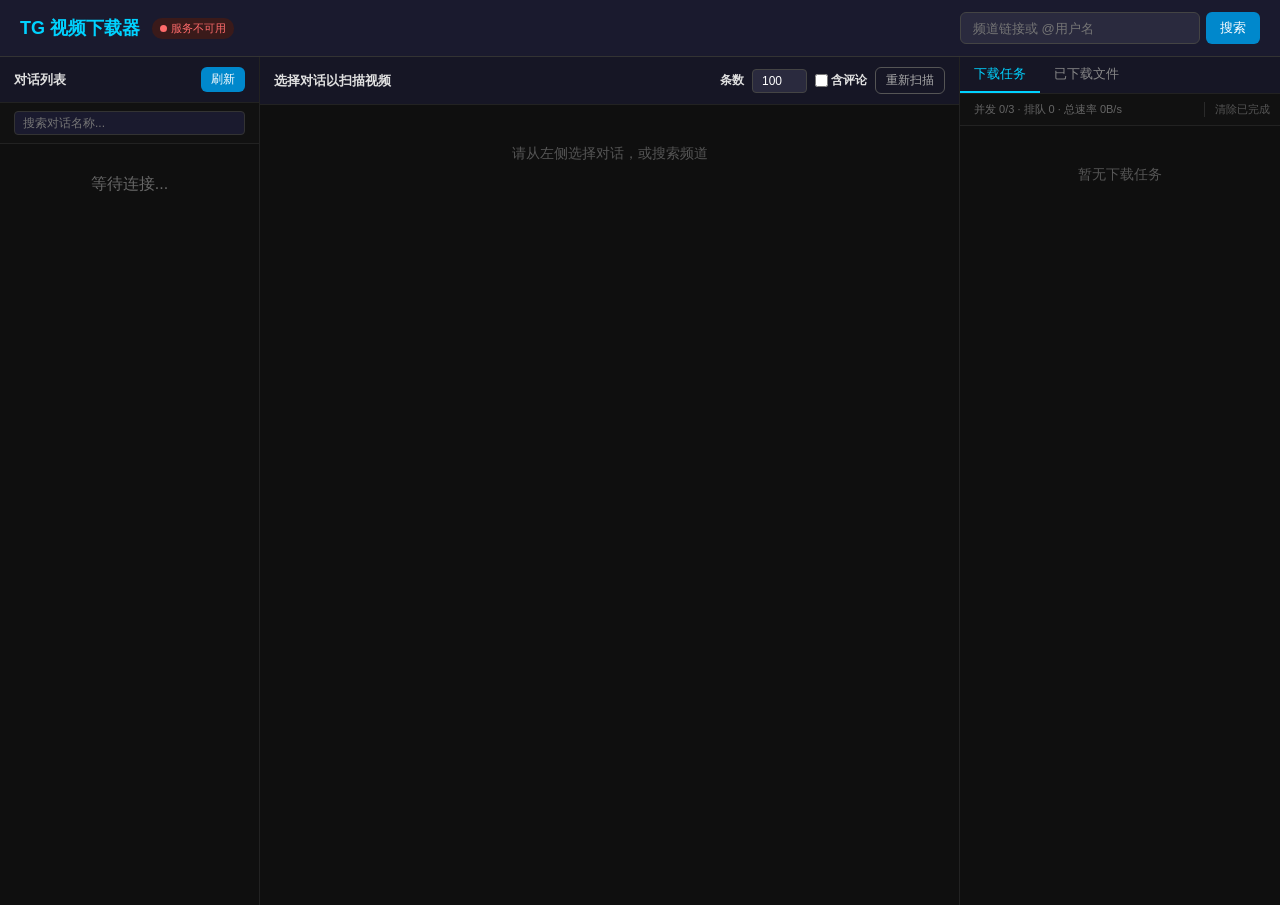
==== templates/index.html @ 8e4fbeb5 "feat: add download queue and task telemetry" ====
<!DOCTYPE html>
<html lang="zh-CN">
<head>
<meta charset="UTF-8">
<meta name="viewport" content="width=device-width, initial-scale=1.0">
<title>TG 视频下载器</title>
<style>
:root { --bg: #0f0f0f; --panel: #161625; --border: #222; --accent: #00d2ff; --accent2: #0088cc; --text: #e0e0e0; --dim: #666; }
* { margin: 0; padding: 0; box-sizing: border-box; }
body { font-family: -apple-system, BlinkMacSystemFont, "Segoe UI", sans-serif; background: var(--bg); color: var(--text); min-height: 100vh; }

/* Header */
.header { background: #1a1a2e; padding: 12px 20px; display: flex; align-items: center; gap: 12px; border-bottom: 1px solid #333; flex-wrap: wrap; }
.header h1 { font-size: 18px; color: var(--accent); white-space: nowrap; }
.conn-status { font-size: 11px; padding: 3px 8px; border-radius: 10px; display: flex; align-items: center; gap: 4px; }
.conn-status .dot { width: 7px; height: 7px; border-radius: 50%; display: inline-block; }
.conn-ok { background: #1a3a1a; color: #4dff88; }
.conn-ok .dot { background: #4dff88; }
.conn-err { background: #3a1a1a; color: #ff6b6b; }
.conn-err .dot { background: #ff6b6b; animation: blink 1.2s infinite; }
.conn-loading { background: #2a2a1a; color: #ffcc44; }
.conn-loading .dot { background: #ffcc44; animation: blink 0.8s infinite; }
@keyframes blink { 0%,100% { opacity: 1; } 50% { opacity: 0.3; } }
.search-box { display: flex; gap: 6px; margin-left: auto; }
.search-box input { background: #2a2a3e; border: 1px solid #444; color: #fff; padding: 7px 12px; border-radius: 6px; width: 240px; font-size: 13px; }
.search-box button, .btn { background: var(--accent2); color: #fff; border: none; padding: 7px 14px; border-radius: 6px; cursor: pointer; font-size: 13px; }
.btn:hover { background: #006daa; }
.btn-sm { padding: 4px 10px; font-size: 12px; }
.btn-outline { background: none; border: 1px solid #555; color: #aaa; }
.btn-outline:hover { border-color: var(--accent); color: var(--accent); background: none; }
.btn-danger { background: #c0392b; }
.btn-danger:hover { background: #e74c3c; }
.btn-retry { background: #2980b9; }

/* Layout */
.container { display: flex; height: calc(100vh - 52px); }
.panel { border-right: 1px solid var(--border); overflow-y: auto; }
.panel-dialogs { width: 260px; }
.panel-videos { flex: 1; min-width: 0; }
.panel-downloads { width: 320px; border-right: none; }
.queue-summary { padding: 8px 14px; font-size: 11px; color: var(--dim); border-bottom: 1px solid var(--border); background: #111; }
.queue-summary strong { color: var(--accent); }
.panel-header { padding: 10px 14px; background: var(--panel); border-bottom: 1px solid var(--border); font-size: 13px; font-weight: 600; display: flex; justify-content: space-between; align-items: center; flex-wrap: wrap; gap: 6px; }

/* Tabs */
.tabs { display: flex; }
.tab { padding: 8px 14px; cursor: pointer; font-size: 13px; border-bottom: 2px solid transparent; color: #888; }
.tab.active { color: var(--accent); border-bottom-color: var(--accent); }

/* Dialogs */
.dialog-item { padding: 9px 14px; border-bottom: 1px solid #1a1a1a; cursor: pointer; transition: background .15s; }
.dialog-item:hover { background: #1a1a2e; }
.dialog-item.active { background: #1a1a3e; border-left: 3px solid var(--accent); }
.dialog-name { font-size: 13px; white-space: nowrap; overflow: hidden; text-overflow: ellipsis; }
.dialog-type { font-size: 11px; color: var(--dim); margin-top: 2px; }

/* Badges */
.badge { display: inline-block; padding: 1px 6px; border-radius: 3px; font-size: 10px; }
.badge-channel { background: #1a3a5c; color: #4da6ff; }
.badge-group { background: #1a4a2e; color: #4dff88; }
.badge-private { background: #3a2a1a; color: #ffaa4d; }
.badge-reply { background: #3a1a3a; color: #cc88ff; font-size: 10px; margin-left: 6px; }
.badge-cache { background: #2a3a1a; color: #aacc44; font-size: 10px; margin-left: 8px; }

/* Video filter bar */
.filter-bar { padding: 8px 14px; background: #111; border-bottom: 1px solid var(--border); display: flex; gap: 6px; align-items: center; flex-wrap: wrap; }
.filter-bar input[type=text] { background: #1a1a2e; border: 1px solid #333; color: #ccc; padding: 4px 8px; border-radius: 4px; font-size: 12px; width: 140px; }
.filter-bar select { background: #1a1a2e; border: 1px solid #333; color: #ccc; padding: 4px 6px; border-radius: 4px; font-size: 12px; }
.filter-bar label { font-size: 11px; color: var(--dim); }

/* Video toolbar */
.video-toolbar { padding: 8px 14px; background: var(--panel); border-bottom: 1px solid var(--border); display: flex; gap: 8px; align-items: center; font-size: 13px; }
.selected-info { color: var(--accent); font-size: 12px; margin-left: 8px; }

/* Video list */
.video-list { padding: 6px; }
.video-item { display: flex; align-items: center; gap: 8px; padding: 7px 10px; border-radius: 6px; margin-bottom: 3px; transition: background .15s; }
.video-item:hover { background: #1a1a2e; }
.video-item input[type=checkbox] { accent-color: var(--accent); width: 15px; height: 15px; flex-shrink: 0; }
.video-thumb { width: 88px; height: 50px; border-radius: 4px; object-fit: cover; background: #222; flex-shrink: 0; cursor: pointer; }
.video-thumb-placeholder { width: 88px; height: 50px; border-radius: 4px; background: #1a1a2e; flex-shrink: 0; display: flex; align-items: center; justify-content: center; color: #333; font-size: 18px; }
.video-info { flex: 1; min-width: 0; }
.video-name { font-size: 12px; white-space: nowrap; overflow: hidden; text-overflow: ellipsis; }
.video-meta { font-size: 11px; color: var(--dim); margin-top: 2px; display: flex; gap: 10px; flex-wrap: wrap; }

/* Download items */
.dl-item { padding: 9px 14px; border-bottom: 1px solid #1a1a1a; }
.dl-top { display: flex; align-items: center; gap: 6px; margin-bottom: 5px; }
.dl-name { font-size: 12px; white-space: nowrap; overflow: hidden; text-overflow: ellipsis; flex: 1; }
.dl-actions { display: flex; gap: 4px; flex-shrink: 0; }
.dl-actions button { padding: 2px 6px; font-size: 10px; border-radius: 3px; cursor: pointer; border: none; color: #fff; }
.dl-bar { height: 5px; background: #222; border-radius: 3px; overflow: hidden; }
.dl-bar-fill { height: 100%; background: linear-gradient(90deg, var(--accent2), var(--accent)); border-radius: 3px; transition: width .3s; }
.dl-status { font-size: 11px; color: var(--dim); margin-top: 3px; display: flex; justify-content: space-between; }
.dl-speed { color: #2ecc71; }
.dl-done .dl-bar-fill { background: #2ecc71; }
.dl-error .dl-bar-fill, .dl-cancelled .dl-bar-fill { background: #e74c3c; }
.dl-skipped .dl-bar-fill { background: #f39c12; }

/* Files */
.file-item { padding: 8px 14px; border-bottom: 1px solid #1a1a1a; font-size: 12px; display: flex; align-items: center; justify-content: space-between; gap: 6px; }
.file-item .file-info { flex: 1; min-width: 0; }
.file-item .folder { color: var(--accent); }
.file-item .meta { color: var(--dim); font-size: 11px; }
.file-item .fname { white-space: nowrap; overflow: hidden; text-overflow: ellipsis; cursor: pointer; }
.file-item .fname:hover { color: var(--accent); }
.file-btns { display: flex; gap: 4px; flex-shrink: 0; }
.btn-dl { background: none; border: 1px solid var(--accent2); color: var(--accent2); padding: 3px 8px; border-radius: 4px; cursor: pointer; font-size: 11px; white-space: nowrap; text-decoration: none; }
.btn-dl:hover { background: var(--accent2); color: #fff; }

/* Modal */
.modal-overlay { position: fixed; top: 0; left: 0; width: 100%; height: 100%; background: rgba(0,0,0,.85); z-index: 1000; display: flex; align-items: center; justify-content: center; }
.modal-overlay.hidden { display: none; }
.modal-content { position: relative; max-width: 90vw; max-height: 90vh; }
.modal-content video { max-width: 90vw; max-height: 85vh; border-radius: 8px; background: #000; }
.modal-close { position: absolute; top: -32px; right: 0; color: #fff; font-size: 24px; cursor: pointer; background: none; border: none; }
.modal-title { color: #ccc; font-size: 13px; margin-top: 6px; text-align: center; max-width: 90vw; overflow: hidden; text-overflow: ellipsis; white-space: nowrap; }

/* Misc */
.empty { text-align: center; color: #555; padding: 40px 20px; font-size: 14px; }
.loading { text-align: center; padding: 30px; color: var(--dim); }
.scan-opts { display: flex; gap: 8px; align-items: center; }
.scan-opts input[type=number] { width: 55px; background: #2a2a3e; border: 1px solid #444; color: #fff; padding: 4px 6px; border-radius: 4px; font-size: 12px; text-align: center; }
.scan-opts label { font-size: 12px; cursor: pointer; display: flex; align-items: center; gap: 3px; }
.scan-opts input[type=checkbox] { accent-color: var(--accent); }

/* Mobile */
@media (max-width: 900px) {
  .container { flex-direction: column; height: auto; }
  .panel-dialogs, .panel-videos, .panel-downloads { width: 100%; border-right: none; border-bottom: 1px solid var(--border); }
  .panel-dialogs { max-height: 200px; }
  .panel-videos { min-height: 400px; }
  .panel-downloads { min-height: 300px; }
  .search-box input { width: 160px; }
  .header { padding: 10px 12px; }
  .video-thumb, .video-thumb-placeholder { width: 64px; height: 36px; }
}
@media (max-width: 600px) {
  .header h1 { font-size: 15px; }
  .search-box { width: 100%; }
  .search-box input { flex: 1; width: auto; }
  .scan-opts { flex-wrap: wrap; }
  .filter-bar { flex-wrap: wrap; }
  .video-thumb, .video-thumb-placeholder { width: 56px; height: 32px; }
}
</style>
</head>
<body>
<div class="header">
  <h1>TG 视频下载器</h1>
  <div class="conn-status conn-loading" id="connStatus"><span class="dot"></span> 连接中...</div>
  <div class="search-box">
    <input id="searchInput" placeholder="频道链接或 @用户名" onkeydown="if(event.key==='Enter')doSearch()">
    <button onclick="doSearch()">搜索</button>
  </div>
</div>
<div class="container">
  <!-- 左：对话列表 -->
  <div class="panel panel-dialogs">
    <div class="panel-header">对话列表 <button class="btn btn-sm" onclick="loadDialogs()">刷新</button></div>
    <div class="filter-bar">
      <input type="text" id="dialogSearch" placeholder="搜索对话名称..." oninput="filterDialogs()" style="width: 100%;">
    </div>
    <div id="dialogList"><div class="loading">等待连接...</div></div>
  </div>
  <!-- 中：视频列表 -->
  <div class="panel panel-videos">
    <div class="panel-header">
      <span id="videoTitle">选择对话以扫描视频</span>
      <div class="scan-opts">
        <label>条数</label>
        <input id="scanLimit" type="number" value="100" min="10" max="5000">
        <label><input type="checkbox" id="includeReplies"> 含评论</label>
        <button class="btn btn-sm btn-outline" onclick="scanVideos(true)">重新扫描</button>
      </div>
    </div>
    <!-- 筛选/排序栏 -->
    <div class="filter-bar" id="filterBar" style="display:none">
      <input type="text" id="filterText" placeholder="搜索文件名..." oninput="applyFilter()">
      <label>排序</label>
      <select id="sortBy" onchange="applyFilter()">
        <option value="default">默认</option>
        <option value="size_desc">大小 ↓</option>
        <option value="size_asc">大小 ↑</option>
        <option value="duration_desc">时长 ↓</option>
        <option value="duration_asc">时长 ↑</option>
        <option value="date_desc">日期 ↓</option>
        <option value="date_asc">日期 ↑</option>
        <option value="name_asc">文件名 A-Z</option>
      </select>
    </div>
    <div class="video-toolbar" id="videoToolbar" style="display:none">
      <input type="checkbox" id="selectAll" onchange="toggleSelectAll()">
      <label for="selectAll">全选 (<span id="selectedCount">0</span>/<span id="totalCount">0</span>)</label>
      <span class="selected-info" id="selectedInfo"></span>
      <button class="btn btn-sm" onclick="downloadSelected()" style="margin-left:auto">下载选中</button>
    </div>
    <div id="videoList"><div class="empty">请从左侧选择对话，或搜索频道</div></div>
  </div>
  <!-- 右：下载/文件 -->
  <div class="panel panel-downloads">
    <div class="tabs" style="background:var(--panel);border-bottom:1px solid var(--border)">
      <div class="tab active" onclick="switchTab('downloads',this)">下载任务</div>
      <div class="tab" onclick="switchTab('files',this)">已下载文件</div>
    </div>
    <div style="display:flex;align-items:center;border-bottom:1px solid var(--border);background:#111;">
      <div class="queue-summary" id="queueSummary" style="border-bottom:none;flex:1;">并发 0/3 · 排队 0 · 总速率 0B/s</div>
      <button onclick="clearCompletedTasks()" title="清除已完成/已跳过的任务" style="background:none;border:none;border-left:1px solid #2a2a2a;color:#555;padding:0 10px;cursor:pointer;font-size:11px;height:100%;white-space:nowrap;flex-shrink:0;">清除已完成</button>
    </div>
    <div id="tabDownloads"><div class="empty">暂无下载任务</div></div>
    <div id="tabFiles" style="display:none"><div class="loading">加载中...</div></div>
  </div>
</div>

<!-- 视频预览弹窗 -->
<div class="modal-overlay hidden" id="previewModal" onclick="closePreview(event)">
  <div class="modal-content">
    <button class="modal-close" onclick="closePreview()">&times;</button>
    <video id="previewVideo" controls autoplay></video>
    <div class="modal-title" id="previewTitle"></div>
  </div>
</div>

<script>
let currentEntity = null;
let currentDialogName = '';
let allDialogs = [];
let videos = [];
let filteredVideos = [];
let evtSource = null;
let statusTimer = null;
let isConnected = false;
let selectedIds = new Set();
const TASK_ID_SEP = ':';
const TASK_ID_DOM_SANITIZER = /[^a-zA-Z0-9:_-]/g;
const MAX_CONCURRENT_HINT = 3;
let lastQueueSnapshot = null;
let reconnectTimer = null;
let pollGeneration = 0;

function makeTaskId(entityId, msgId) {
  return `${entityId}${TASK_ID_SEP}${msgId}`;
}

function domIdForTask(taskId) {
  return `dl-${String(taskId).replace(TASK_ID_DOM_SANITIZER, '_')}`;
}

function setTaskMeta(el, taskId, entityId, msgId, dialogName) {
  if (!el) return;
  el.dataset.taskId = taskId;
  if (entityId !== undefined && entityId !== null) el.dataset.entityId = entityId;
  if (msgId !== undefined && msgId !== null) el.dataset.msgId = msgId;
  if (dialogName) el.dataset.dialogName = dialogName;
}

function actionContainerFor(el) {
  if (!el) return null;
  const actionId = el.dataset.actionsId;
  if (actionId) return document.getElementById(actionId);
  return el.querySelector('.dl-actions');
}

// 连接状态检查
function checkStatus() {
  fetch('/api/status').then(r => r.json()).then(data => {
    const el = document.getElementById('connStatus');
    if (data.connected) {
      el.className = 'conn-status conn-ok';
      el.innerHTML = '<span class="dot"></span> ' + esc(data.user);
      if (!isConnected) {
        isConnected = true;
        loadDialogs();  // 连接成功后自动加载对话
      }
    } else {
      el.className = 'conn-status conn-err';
      el.innerHTML = '<span class="dot"></span> ' + esc(data.error || '未连接');
      isConnected = false;
      document.getElementById('dialogList').innerHTML = '<div class="empty">' + esc(data.error || 'Telegram 未连接') + '</div>';
    }
  }).catch(() => {
    const el = document.getElementById('connStatus');
    el.className = 'conn-status conn-err';
    el.innerHTML = '<span class="dot"></span> 服务不可用';
    isConnected = false;
  });
}

// 启动时立即检查，之后每5秒检查一次
checkStatus();
statusTimer = setInterval(checkStatus, 5000);
restoreDownloadTasks();

function loadDialogs() {
  document.getElementById('dialogList').innerHTML = '<div class="loading">加载中...</div>';
  fetch('/api/dialogs').then(r => r.json()).then(data => {
    if (data.error) {
      document.getElementById('dialogList').innerHTML = '<div class="empty">' + esc(data.error) + '</div>';
      return;
    }
    allDialogs = data;
    filterDialogs();
  }).catch(e => {
    document.getElementById('dialogList').innerHTML = '<div class="empty">加载失败，请检查连接</div>';
  });
}

function filterDialogs() {
  const q = document.getElementById('dialogSearch').value.toLowerCase();
  const filtered = allDialogs.filter(d => d.name.toLowerCase().includes(q));
  renderDialogs(filtered);
}

function renderDialogs(data) {
  const html = data.map(d => {
    const bc = d.type==='频道'?'badge-channel':d.type==='群组'?'badge-group':'badge-private';
    const active = currentEntity && currentEntity.dialog_index === d.index ? 'active' : '';
    return `<div class="dialog-item ${active}" onclick="selectDialog(${d.index},${JSON.stringify(d.name)},${d.id}, this)">
      <div class="dialog-name">${esc(d.name)}</div>
      <div class="dialog-type"><span class="badge ${bc}">${d.type}</span></div>
    </div>`;
  }).join('');
  document.getElementById('dialogList').innerHTML = html || '<div class="empty">未找到对话</div>';
}
function selectDialog(index, name, id, el) {
  document.querySelectorAll('.dialog-item').forEach(item => item.classList.remove('active'));
  if (el) el.classList.add('active');
  currentEntity = { dialog_index: index, entity_id: id, source: 'dialog' };
  currentDialogName = name;
  scanVideos(false);
}

function doSearch() {
  const q = document.getElementById('searchInput').value.trim();
  if (!q) return;
  document.getElementById('videoList').innerHTML = '<div class="loading">搜索中...</div>';
  fetch('/api/search?q='+encodeURIComponent(q)).then(r=>r.json()).then(data => {
    if (data.error) { alert(data.error); return; }
    currentEntity = { entity_id: data.id, source: 'search' };
    currentDialogName = data.name;
    scanVideos(false);
  }).catch(e => alert('搜索失败'));
}

let scanningReplies = false;
function scanVideos(forceRefresh) {
  if (!currentEntity) return;
  const limit = document.getElementById('scanLimit').value || 100;
  const ir = document.getElementById('includeReplies').checked;
  document.getElementById('videoTitle').textContent = currentDialogName + ' - 扫描中...';
  document.getElementById('videoList').innerHTML = '<div class="loading">正在扫描主页视频...</div>';
  document.getElementById('videoToolbar').style.display = 'none';
  document.getElementById('filterBar').style.display = 'none';
  scanningReplies = false; selectedIds.clear(); updateSelectedCount();

  const params = new URLSearchParams({...currentEntity, limit, include_replies: ir, refresh: forceRefresh?'true':'false'});
  fetch('/api/videos?'+params).then(r=>r.json()).then(data => {
    if (data.error) {
      document.getElementById('videoTitle').textContent = currentDialogName;
      document.getElementById('videoList').innerHTML = '<div class="empty">' + esc(data.error) + '</div>';
      return;
    }
    videos = data.videos;
    const cacheTag = data.cached ? '<span class="badge badge-cache">缓存</span>' : '';
    updateVideoTitle(cacheTag);
    
    if (videos.length > 0) {
      document.getElementById('filterBar').style.display = 'flex';
      document.getElementById('videoToolbar').style.display = 'flex';
      document.getElementById('filterText').value = '';
      document.getElementById('sortBy').value = 'default';
      applyFilter();
    } else if (!data.posts_with_replies || data.posts_with_replies.length === 0) {
      document.getElementById('videoList').innerHTML = '<div class="empty">未找到视频</div>';
    }

    if (ir && data.posts_with_replies && data.posts_with_replies.length > 0) {
        scanRepliesSequentially(data.posts_with_replies, data.entity_id || currentEntity.entity_id, cacheTag);
    }
  }).catch(e => {
    document.getElementById('videoList').innerHTML = '<div class="empty">扫描失败，请检查连接</div>';
  });
}

function updateVideoTitle(extra = '') {
    document.getElementById('videoTitle').innerHTML = `${esc(currentDialogName)} (${videos.length} 个视频) ${extra}`;
}

async function scanRepliesSequentially(posts, entityId, cacheTag) {
    scanningReplies = true;
    let count = 0;
    const total = posts.length;
    
    const statusToast = document.createElement('span');
    statusToast.style = "font-size:11px; color:var(--accent); margin-left:10px;";
    document.getElementById('videoTitle').appendChild(statusToast);

    // 分批处理，避免请求过多
    for (let i = 0; i < posts.length; i += 2) {
        if (!scanningReplies) break;
        const chunk = posts.slice(i, i + 2);
        count += chunk.length;
        statusToast.textContent = `(正在扫描评论区: ${count}/${total})`;
        
        try {
            const results = await Promise.all(chunk.map(post => 
                fetch(`/api/replies?entity_id=${entityId}&post_id=${post.id}`).then(r => r.json()).catch(() => ({videos:[]}))
            ));

            let newVideosFound = false;
            results.forEach(res => {
                if (res.videos && res.videos.length > 0) {
                    res.videos.forEach(nv => {
                        if (!videos.find(v => v.id === nv.id)) {
                            videos.push(nv);
                            newVideosFound = true;
                        }
                    });
                }
            });

            if (newVideosFound) {
                document.getElementById('filterBar').style.display = 'flex';
                document.getElementById('videoToolbar').style.display = 'flex';
                updateVideoTitle(cacheTag);
                document.getElementById('videoTitle').appendChild(statusToast);
                applyFilter();
            }
        } catch(e) {}
    }
    if (scanningReplies) {
        statusToast.textContent = '(评论区扫描完成)';
        setTimeout(() => { if(statusToast.parentNode) statusToast.remove(); }, 3000);
    }
}

function applyFilter() {
  const keyword = document.getElementById('filterText').value.toLowerCase();
  const sortBy = document.getElementById('sortBy').value;
  filteredVideos = videos.filter(v => !keyword || v.filename.toLowerCase().includes(keyword));
  if (sortBy === 'size_desc') filteredVideos.sort((a,b) => b.size - a.size);
  else if (sortBy === 'size_asc') filteredVideos.sort((a,b) => a.size - b.size);
  else if (sortBy === 'duration_desc') filteredVideos.sort((a,b) => b.duration - a.duration);
  else if (sortBy === 'duration_asc') filteredVideos.sort((a,b) => a.duration - b.duration);
  else if (sortBy === 'date_desc') filteredVideos.sort((a,b) => b.date > a.date ? 1 : -1);
  else if (sortBy === 'date_asc') filteredVideos.sort((a,b) => a.date > b.date ? 1 : -1);
  else if (sortBy === 'name_asc') filteredVideos.sort((a,b) => a.filename.localeCompare(b.filename));

  document.getElementById('totalCount').textContent = filteredVideos.length;
  document.getElementById('selectAll').checked = false;
  renderVideoList();
  updateSelectedCount();
}

function renderVideoList() {
  const entityParam = currentEntity && currentEntity.entity_id != null ? `?entity=${encodeURIComponent(currentEntity.entity_id)}` : '';
  const html = filteredVideos.map((v, i) => {
    const thumb = v.has_thumb
      ? `<img class="video-thumb" src="/api/thumb/${v.id}${entityParam}" loading="lazy" onclick="previewByThumb(${v.id})" onerror="this.outerHTML='<div class=\'video-thumb-placeholder\'>&#9654;</div>'">`
      : '<div class="video-thumb-placeholder">&#9654;</div>';
    const rb = v.source && v.source !== '主消息' ? '<span class="badge badge-reply">'+esc(v.source)+'</span>' : '';
    const isChecked = selectedIds.has(v.id) ? 'checked' : '';
    return `<div class="video-item">
      <input type="checkbox" class="vcb" data-id="${v.id}" data-size="${v.size}" ${isChecked} onchange="handleCbChange(this)">
      ${thumb}
      <div class="video-info">
        <div class="video-name" title="${esc(v.filename)}">${esc(v.filename)}${rb}</div>
        <div class="video-meta"><span>${v.size_fmt}</span><span>${v.duration_fmt}</span><span>${v.date}</span></div>
      </div>
    </div>`;
  }).join('');
  document.getElementById('videoList').innerHTML = html || '<div class="empty">无匹配视频</div>';
}

function handleCbChange(cb) {
    const id = parseInt(cb.dataset.id);
    if (cb.checked) selectedIds.add(id);
    else selectedIds.delete(id);
    updateSelectedCount();
}

function toggleSelectAll() {
  const checked = document.getElementById('selectAll').checked;
  filteredVideos.forEach(v => {
      if (checked) selectedIds.add(v.id);
      else selectedIds.delete(v.id);
  });
  renderVideoList();
  updateSelectedCount();
}

function updateSelectedCount() {
  const count = selectedIds.size;
  let totalBytes = 0;
  videos.forEach(v => {
      if (selectedIds.has(v.id)) totalBytes += v.size;
  });
  document.getElementById('selectedCount').textContent = count;
  document.getElementById('selectedInfo').textContent = count ? `已选 ${fmtSize(totalBytes)}` : '';
}

function fmtSize(b) {
  if (typeof b !== 'number') b = Number(b) || 0;
  if (!Number.isFinite(b) || b < 0) return '0B';
  for (const u of ['B','KB','MB','GB']) { if (b < 1024) return b.toFixed(1)+u; b /= 1024; }
  return b.toFixed(1)+'TB';
}

function formatEta(seconds) {
  if (!Number.isFinite(seconds) || seconds <= 0) return '';
  const total = Math.round(seconds);
  const mins = Math.floor(total / 60);
  const secs = total % 60;
  if (mins >= 60) {
    const hours = Math.floor(mins / 60);
    const remMins = mins % 60;
    return `${hours}h ${remMins}m`;
  }
  if (mins > 0) {
    return `${mins}m ${secs.toString().padStart(2, '0')}s`;
  }
  return `${secs}s`;
}

function updateQueueSummary(queueData = null, tasks = null) {
  const el = document.getElementById('queueSummary');
  if (!el) return;
  if (!queueData) {
    queueData = lastQueueSnapshot || { active: 0, queued: 0, max: MAX_CONCURRENT_HINT };
  } else {
    lastQueueSnapshot = queueData;
  }
  const totalSpeed = tasks ? Object.values(tasks).reduce((sum, info) => sum + (info.speed_bps || 0), 0) : 0;
  const speedText = totalSpeed ? fmtSize(totalSpeed) + '/s' : '0B/s';
  const active = queueData.active ?? 0;
  const queued = queueData.queued ?? 0;
  const max = queueData.max ?? MAX_CONCURRENT_HINT;
  el.innerHTML = `并发 <strong>${active}</strong>/${max} · 排队 <strong>${queued}</strong> · 总速率 <strong>${speedText}</strong>`;
}

function downloadSelected() {
  if (!selectedIds.size) { alert('请先选择视频'); return; }
  if (!currentEntity || currentEntity.entity_id == null) { alert('缺少对话 ID，请重新选择对话'); return; }
  const entityId = currentEntity.entity_id;
  const msgIds = [...selectedIds];
  const selected = videos.filter(v => selectedIds.has(v.id));
  selected.forEach(v => {
    const taskId = makeTaskId(entityId, v.id);
    addDownloadItem(taskId, v.filename, v.size_fmt, entityId, v.id, currentDialogName);
  });
  switchTab('downloads', document.querySelector('.tab'));
  fetch('/api/download', {
    method: 'POST',
    headers: {'Content-Type': 'application/json'},
    body: JSON.stringify({message_ids: msgIds, dialog_name: currentDialogName, entity_id: entityId}),
  }).then(r=>r.json()).then(data => {
    if (data.error) { alert(data.error); return; }
    startProgressPolling();
  });
}

function addDownloadItem(taskId, filename, size = '', entityId = '', msgId = '', dialogName = '') {
  const container = document.getElementById('tabDownloads');
  if (container.querySelector('.empty')) container.innerHTML = '';
  const domId = domIdForTask(taskId);
  const actionDomId = `dla-${domId}`;
  const safeSize = size || '';
  let el = document.getElementById(domId);
  if (!el) {
    container.insertAdjacentHTML('afterbegin', `
      <div class="dl-item" id="${domId}">
        <div class="dl-top">
          <div class="dl-name" title="${esc(filename)}">${esc(filename)}</div>
          <div class="dl-actions" id="${actionDomId}">
            <button class="btn-sm btn-danger" onclick="cancelDownload('${taskId}')">取消</button>
          </div>
        </div>
        <div class="dl-bar"><div class="dl-bar-fill" style="width:0%"></div></div>
        <div class="dl-status">
          <span class="dl-pct">等待中</span>
          <span class="dl-speed"></span>
          <span class="dl-size">${safeSize}</span>
        </div>
      </div>
    `);
    el = document.getElementById(domId);
  }
  if (el) {
    const actionEl = el.querySelector('.dl-actions');
    if (actionEl) actionEl.id = actionDomId;
    el.dataset.actionsId = actionDomId;
  }
  setTaskMeta(el, taskId, entityId, msgId, dialogName);
}

function cancelDownload(taskId) {
  fetch('/api/cancel', {
    method: 'POST',
    headers: {'Content-Type': 'application/json'},
    body: JSON.stringify({task_id: taskId}),
  });
}

function retryDownload(taskId) {
  const domId = domIdForTask(taskId);
  const el = document.getElementById(domId);
  if (el) {
    el.classList.remove('dl-error','dl-cancelled');
    el.querySelector('.dl-bar-fill').style.width = '0%';
    el.querySelector('.dl-pct').textContent = '等待中';
    el.querySelector('.dl-speed').textContent = '';
    const actionEl = actionContainerFor(el);
    if (actionEl) {
      actionEl.innerHTML = `<button class="btn-sm btn-danger" onclick="cancelDownload('${taskId}')">取消</button>`;
    }
  }
  const dialogName = el?.dataset.dialogName || currentDialogName;
  const entityId = el?.dataset.entityId || currentEntity?.entity_id || null;
  fetch('/api/retry', {
    method: 'POST',
    headers: {'Content-Type': 'application/json'},
    body: JSON.stringify({task_id: taskId, dialog_name: dialogName, entity_id: entityId}),
  }).then(r=>r.json()).then(() => startProgressPolling());
}

function clearCompletedTasks() {
  const doneEls = [...document.querySelectorAll('#tabDownloads .dl-item.dl-done, #tabDownloads .dl-item.dl-skipped')];
  const taskIds = doneEls.map(el => el.dataset.taskId).filter(Boolean);
  fetch('/api/clear_tasks', {method: 'POST', headers: {'Content-Type': 'application/json'}, body: JSON.stringify({task_ids: taskIds})}).catch(() => {});
  doneEls.forEach(el => el.remove());
  const container = document.getElementById('tabDownloads');
  if (container && !container.querySelector('.dl-item')) container.innerHTML = '<div class="empty">暂无下载任务</div>';
}

function isTerminalStatus(status) {
  return ['done', 'skipped', 'error', 'cancelled'].includes(status);
}

function applyDownloadStatus(taskId, info) {
  if (!taskId) return;

  addDownloadItem(taskId, info.filename || 'unknown', info.total || '', info.entity_id, info.msg_id, info.dialog_name);

  const domId = domIdForTask(taskId);
  const el = document.getElementById(domId);
  if (!el) return;
  setTaskMeta(el, taskId, info.entity_id, info.msg_id, info.dialog_name || el.dataset.dialogName);

  const barEl = el.querySelector('.dl-bar-fill');
  if (barEl) barEl.style.width = (info.progress || 0) + '%';
  const pctEl = el.querySelector('.dl-pct');
  const spdEl = el.querySelector('.dl-speed');
  const szEl = el.querySelector('.dl-size');
  const actEl = actionContainerFor(el);
  if (!pctEl || !spdEl || !szEl) return;

  const downloadedLabel = info.downloaded || (info.downloaded_bytes != null ? fmtSize(info.downloaded_bytes) : '');
  const totalLabel = info.total || (info.total_bytes ? fmtSize(info.total_bytes) : '');
  const etaSeconds = info.speed_bps && info.total_bytes ? Math.max(0, (info.total_bytes - (info.downloaded_bytes || 0)) / (info.speed_bps || 1)) : 0;
  const speedParts = [];
  if (info.speed) speedParts.push(info.speed);
  const etaText = formatEta(etaSeconds);
  if (etaText) speedParts.push('ETA ' + etaText);
  spdEl.textContent = speedParts.join(' · ');

  const sizeDisplay = downloadedLabel ? `${downloadedLabel}${totalLabel ? ' / ' + totalLabel : ''}` : totalLabel;
  if (sizeDisplay) szEl.textContent = sizeDisplay;

  el.classList.remove('dl-done', 'dl-skipped', 'dl-error', 'dl-cancelled');

  if (info.status === 'done') {
    pctEl.textContent = '完成';
    spdEl.textContent = '';
    if (totalLabel) szEl.textContent = totalLabel;
    el.classList.add('dl-done');
    if (actEl) actEl.innerHTML = '';
    setTimeout(() => {
      const item = document.getElementById(domId);
      if (item && item.classList.contains('dl-done')) {
        item.remove();
        const ct = document.getElementById('tabDownloads');
        if (ct && !ct.querySelector('.dl-item')) ct.innerHTML = '<div class="empty">暂无下载任务</div>';
      }
    }, 8000);
  } else if (info.status === 'skipped') {
    pctEl.textContent = '已跳过';
    spdEl.textContent = '';
    if (totalLabel) szEl.textContent = totalLabel;
    el.classList.add('dl-skipped');
    if (actEl) actEl.innerHTML = '';
    setTimeout(() => {
      const item = document.getElementById(domId);
      if (item && item.classList.contains('dl-skipped')) {
        item.remove();
        const ct = document.getElementById('tabDownloads');
        if (ct && !ct.querySelector('.dl-item')) ct.innerHTML = '<div class="empty">暂无下载任务</div>';
      }
    }, 8000);
  } else if (info.status === 'error') {
    pctEl.textContent = '错误: ' + (info.error || '未知错误');
    spdEl.textContent = '';
    el.classList.add('dl-error');
    if (actEl) actEl.innerHTML = `<button class=\"btn-sm btn-retry\" onclick=\"retryDownload('${taskId}')\">重试</button>`;
  } else if (info.status === 'cancelled') {
    pctEl.textContent = '已取消';
    spdEl.textContent = '';
    el.classList.add('dl-cancelled');
    if (actEl) actEl.innerHTML = `<button class=\"btn-sm btn-retry\" onclick=\"retryDownload('${taskId}')\">重试</button>`;
  } else if (info.status === 'queued') {
    const pos = info.queue_position ? ` (#${info.queue_position})` : '';
    pctEl.textContent = '排队中' + pos;
    if (actEl) actEl.innerHTML = `<button class=\"btn-sm btn-danger\" onclick=\"cancelDownload('${taskId}')\">取消</button>`;
  } else if (info.status === 'downloading') {
    pctEl.textContent = (info.progress || 0) + '%';
    if (actEl) actEl.innerHTML = `<button class=\"btn-sm btn-danger\" onclick=\"cancelDownload('${taskId}')\">取消</button>`;
  } else {
    pctEl.textContent = '等待中';
    if (actEl) actEl.innerHTML = `<button class=\"btn-sm btn-danger\" onclick=\"cancelDownload('${taskId}')\">取消</button>`;
  }
}


function restoreDownloadTasks() {
  fetch('/api/download_status').then(r => r.json()).then(payload => {
    const tasks = payload.tasks || {};
    updateQueueSummary(payload.queue || null, tasks);
    const entries = Object.entries(tasks);
    if (!entries.length) return;

    entries.sort((a, b) => {
      const mb = parseInt((b[1] && b[1].msg_id) || 0, 10);
      const ma = parseInt((a[1] && a[1].msg_id) || 0, 10);
      return mb - ma;
    });
    entries.forEach(([taskId, info]) => applyDownloadStatus(taskId, info));

    const hasRunning = entries.some(([, info]) => !isTerminalStatus(info.status));
    if (hasRunning) startProgressPolling();
  }).catch(() => {});
}

function startProgressPolling() {
  // 关闭旧 SSE（若有）
  if (evtSource) { evtSource.close(); evtSource = null; }
  if (reconnectTimer) { clearTimeout(reconnectTimer); reconnectTimer = null; }

  // 用轮询代替 SSE；pollGeneration 防止多个轮询周期并发
  const gen = ++pollGeneration;
  function doPoll() {
    if (gen !== pollGeneration) return;
    fetch('/api/download_status')
      .then(r => r.json())
      .then(payload => {
        if (gen !== pollGeneration) return;
        const tasks = payload.tasks || {};
        Object.entries(tasks).forEach(([tid, info]) => applyDownloadStatus(tid, info));
        updateQueueSummary(payload.queue || null, tasks);
        const hasActive = Object.values(tasks).some(t => !isTerminalStatus(t.status));
        if (hasActive) {
          reconnectTimer = setTimeout(doPoll, 1000);
        } else if (Object.keys(tasks).length > 0) {
          loadFiles();
        }
      })
      .catch(() => { if (gen === pollGeneration) reconnectTimer = setTimeout(doPoll, 2000); });
  }
  doPoll();
}

/* Preview */
function previewByThumb(msgId) {
  fetch('/api/files').then(r=>r.json()).then(files => {
    const v = videos.find(x => x.id === msgId);
    if (!v) return;
    const f = files.find(x => x.filename === v.filename);
    if (f) {
      openPreview('/api/stream/'+encodeURIComponent(f.folder)+'/'+encodeURIComponent(f.filename), v.filename);
    } else {
      alert('该视频尚未下载，请先下载后再预览');
    }
  });
}

function previewFile(folder, filename) {
  openPreview('/api/stream/'+encodeURIComponent(folder)+'/'+encodeURIComponent(filename), filename);
}

function openPreview(url, title) {
  const modal = document.getElementById('previewModal');
  const video = document.getElementById('previewVideo');
  const titleEl = document.getElementById('previewTitle');
  video.src = url;
  titleEl.textContent = title;
  modal.classList.remove('hidden');
}

function closePreview(e) {
  if (e && e.target !== e.currentTarget) return;
  const modal = document.getElementById('previewModal');
  const video = document.getElementById('previewVideo');
  video.pause();
  video.src = '';
  modal.classList.add('hidden');
}

document.addEventListener('keydown', e => { if (e.key === 'Escape') closePreview(); });

/* Tabs */
function switchTab(tab, el) {
  document.querySelectorAll('.tab').forEach(t => t.classList.remove('active'));
  el.classList.add('active');
  document.getElementById('tabDownloads').style.display = tab==='downloads' ? '' : 'none';
  document.getElementById('tabFiles').style.display = tab==='files' ? '' : 'none';
  if (tab === 'files') loadFiles();
}

function loadFiles() {
  fetch('/api/files').then(r=>r.json()).then(data => {
    if (!data.length) { document.getElementById('tabFiles').innerHTML = '<div class="empty">暂无已下载文件</div>'; return; }
    const html = data.map(f => {
      const dlUrl = '/api/file/'+encodeURIComponent(f.folder)+'/'+encodeURIComponent(f.filename);
      return `<div class="file-item">
        <div class="file-info">
          <div class="fname" title="${esc(f.folder)}/${esc(f.filename)}" onclick="previewFile(${JSON.stringify(f.folder)},${JSON.stringify(f.filename)})"><span class="folder">${esc(f.folder)}/</span> ${esc(f.filename)}</div>
          <div class="meta">${f.size} · ${f.modified}</div>
        </div>
        <div class="file-btns">
          <span class="btn-dl" onclick="previewFile(${JSON.stringify(f.folder)},${JSON.stringify(f.filename)})" style="cursor:pointer">播放</span>
          <a class="btn-dl" href="${dlUrl}" download="${esc(f.filename)}">下载</a>
        </div>
      </div>`;
    }).join('');
    document.getElementById('tabFiles').innerHTML = html;
  });
}

function esc(s) { const d = document.createElement('div'); d.textContent = s; return d.innerHTML; }
</script>
</body>
</html>
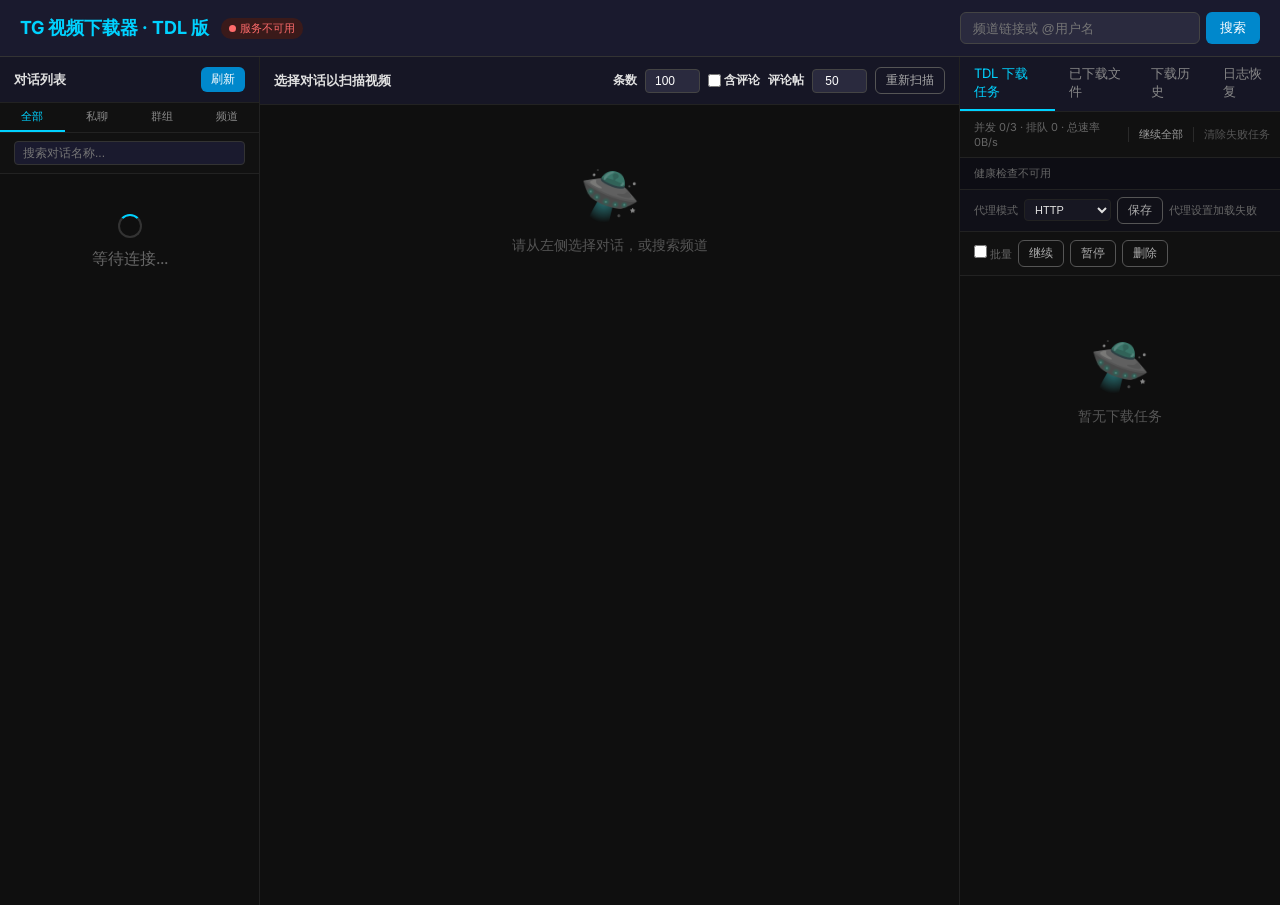
==== commit de98eba0: "P1-5 前的完整快照 包含 P0 批次成果：配置冲突修复、凭据清理、XFF 认证绕过修复、aria2 废弃清理。 此提交作为死文件清理前的恢复基线。  Co-Authored-By: Claude " ====
--- a/templates/index.html
+++ b/templates/index.html
@@ -1,841 +1,181 @@
 <!DOCTYPE html>
 <html lang="zh-CN">
+
 <head>
-<meta charset="UTF-8">
-<meta name="viewport" content="width=device-width, initial-scale=1.0">
-<title>TG 视频下载器</title>
-<style>
-:root { --bg: #0f0f0f; --panel: #161625; --border: #222; --accent: #00d2ff; --accent2: #0088cc; --text: #e0e0e0; --dim: #666; }
-* { margin: 0; padding: 0; box-sizing: border-box; }
-body { font-family: -apple-system, BlinkMacSystemFont, "Segoe UI", sans-serif; background: var(--bg); color: var(--text); min-height: 100vh; }
+  <meta charset="UTF-8">
+  <meta name="viewport" content="width=device-width, initial-scale=1.0">
+  <title>TG 视频下载器 · TDL 版</title>
+  <link rel="icon"
+    href="data:image/svg+xml,<svg xmlns=%22http://www.w3.org/2000/svg%22 viewBox=%220 0 100 100%22><text y=%22.9em%22 font-size=%2290%22>🚀</text></svg>">
+  <link rel="stylesheet" href="/static/css/style.css">
+</head>
 
-/* Header */
-.header { background: #1a1a2e; padding: 12px 20px; display: flex; align-items: center; gap: 12px; border-bottom: 1px solid #333; flex-wrap: wrap; }
-.header h1 { font-size: 18px; color: var(--accent); white-space: nowrap; }
-.conn-status { font-size: 11px; padding: 3px 8px; border-radius: 10px; display: flex; align-items: center; gap: 4px; }
-.conn-status .dot { width: 7px; height: 7px; border-radius: 50%; display: inline-block; }
-.conn-ok { background: #1a3a1a; color: #4dff88; }
-.conn-ok .dot { background: #4dff88; }
-.conn-err { background: #3a1a1a; color: #ff6b6b; }
-.conn-err .dot { background: #ff6b6b; animation: blink 1.2s infinite; }
-.conn-loading { background: #2a2a1a; color: #ffcc44; }
-.conn-loading .dot { background: #ffcc44; animation: blink 0.8s infinite; }
-@keyframes blink { 0%,100% { opacity: 1; } 50% { opacity: 0.3; } }
-.search-box { display: flex; gap: 6px; margin-left: auto; }
-.search-box input { background: #2a2a3e; border: 1px solid #444; color: #fff; padding: 7px 12px; border-radius: 6px; width: 240px; font-size: 13px; }
-.search-box button, .btn { background: var(--accent2); color: #fff; border: none; padding: 7px 14px; border-radius: 6px; cursor: pointer; font-size: 13px; }
-.btn:hover { background: #006daa; }
-.btn-sm { padding: 4px 10px; font-size: 12px; }
-.btn-outline { background: none; border: 1px solid #555; color: #aaa; }
-.btn-outline:hover { border-color: var(--accent); color: var(--accent); background: none; }
-.btn-danger { background: #c0392b; }
-.btn-danger:hover { background: #e74c3c; }
-.btn-retry { background: #2980b9; }
-
-/* Layout */
-.container { display: flex; height: calc(100vh - 52px); }
-.panel { border-right: 1px solid var(--border); overflow-y: auto; }
-.panel-dialogs { width: 260px; }
-.panel-videos { flex: 1; min-width: 0; }
-.panel-downloads { width: 320px; border-right: none; }
-.queue-summary { padding: 8px 14px; font-size: 11px; color: var(--dim); border-bottom: 1px solid var(--border); background: #111; }
-.queue-summary strong { color: var(--accent); }
-.panel-header { padding: 10px 14px; background: var(--panel); border-bottom: 1px solid var(--border); font-size: 13px; font-weight: 600; display: flex; justify-content: space-between; align-items: center; flex-wrap: wrap; gap: 6px; }
-
-/* Tabs */
-.tabs { display: flex; }
-.tab { padding: 8px 14px; cursor: pointer; font-size: 13px; border-bottom: 2px solid transparent; color: #888; }
-.tab.active { color: var(--accent); border-bottom-color: var(--accent); }
-
-/* Dialogs */
-.dialog-item { padding: 9px 14px; border-bottom: 1px solid #1a1a1a; cursor: pointer; transition: background .15s; }
-.dialog-item:hover { background: #1a1a2e; }
-.dialog-item.active { background: #1a1a3e; border-left: 3px solid var(--accent); }
-.dialog-name { font-size: 13px; white-space: nowrap; overflow: hidden; text-overflow: ellipsis; }
-.dialog-type { font-size: 11px; color: var(--dim); margin-top: 2px; }
-
-/* Badges */
-.badge { display: inline-block; padding: 1px 6px; border-radius: 3px; font-size: 10px; }
-.badge-channel { background: #1a3a5c; color: #4da6ff; }
-.badge-group { background: #1a4a2e; color: #4dff88; }
-.badge-private { background: #3a2a1a; color: #ffaa4d; }
-.badge-reply { background: #3a1a3a; color: #cc88ff; font-size: 10px; margin-left: 6px; }
-.badge-cache { background: #2a3a1a; color: #aacc44; font-size: 10px; margin-left: 8px; }
-
-/* Video filter bar */
-.filter-bar { padding: 8px 14px; background: #111; border-bottom: 1px solid var(--border); display: flex; gap: 6px; align-items: center; flex-wrap: wrap; }
-.filter-bar input[type=text] { background: #1a1a2e; border: 1px solid #333; color: #ccc; padding: 4px 8px; border-radius: 4px; font-size: 12px; width: 140px; }
-.filter-bar select { background: #1a1a2e; border: 1px solid #333; color: #ccc; padding: 4px 6px; border-radius: 4px; font-size: 12px; }
-.filter-bar label { font-size: 11px; color: var(--dim); }
-
-/* Video toolbar */
-.video-toolbar { padding: 8px 14px; background: var(--panel); border-bottom: 1px solid var(--border); display: flex; gap: 8px; align-items: center; font-size: 13px; }
-.selected-info { color: var(--accent); font-size: 12px; margin-left: 8px; }
-
-/* Video list */
-.video-list { padding: 6px; }
-.video-item { display: flex; align-items: center; gap: 8px; padding: 7px 10px; border-radius: 6px; margin-bottom: 3px; transition: background .15s; }
-.video-item:hover { background: #1a1a2e; }
-.video-item input[type=checkbox] { accent-color: var(--accent); width: 15px; height: 15px; flex-shrink: 0; }
-.video-thumb { width: 88px; height: 50px; border-radius: 4px; object-fit: cover; background: #222; flex-shrink: 0; cursor: pointer; }
-.video-thumb-placeholder { width: 88px; height: 50px; border-radius: 4px; background: #1a1a2e; flex-shrink: 0; display: flex; align-items: center; justify-content: center; color: #333; font-size: 18px; }
-.video-info { flex: 1; min-width: 0; }
-.video-name { font-size: 12px; white-space: nowrap; overflow: hidden; text-overflow: ellipsis; }
-.video-meta { font-size: 11px; color: var(--dim); margin-top: 2px; display: flex; gap: 10px; flex-wrap: wrap; }
-
-/* Download items */
-.dl-item { padding: 9px 14px; border-bottom: 1px solid #1a1a1a; }
-.dl-top { display: flex; align-items: center; gap: 6px; margin-bottom: 5px; }
-.dl-name { font-size: 12px; white-space: nowrap; overflow: hidden; text-overflow: ellipsis; flex: 1; }
-.dl-actions { display: flex; gap: 4px; flex-shrink: 0; }
-.dl-actions button { padding: 2px 6px; font-size: 10px; border-radius: 3px; cursor: pointer; border: none; color: #fff; }
-.dl-bar { height: 5px; background: #222; border-radius: 3px; overflow: hidden; }
-.dl-bar-fill { height: 100%; background: linear-gradient(90deg, var(--accent2), var(--accent)); border-radius: 3px; transition: width .3s; }
-.dl-status { font-size: 11px; color: var(--dim); margin-top: 3px; display: flex; justify-content: space-between; }
-.dl-speed { color: #2ecc71; }
-.dl-done .dl-bar-fill { background: #2ecc71; }
-.dl-error .dl-bar-fill, .dl-cancelled .dl-bar-fill { background: #e74c3c; }
-.dl-skipped .dl-bar-fill { background: #f39c12; }
-
-/* Files */
-.file-item { padding: 8px 14px; border-bottom: 1px solid #1a1a1a; font-size: 12px; display: flex; align-items: center; justify-content: space-between; gap: 6px; }
-.file-item .file-info { flex: 1; min-width: 0; }
-.file-item .folder { color: var(--accent); }
-.file-item .meta { color: var(--dim); font-size: 11px; }
-.file-item .fname { white-space: nowrap; overflow: hidden; text-overflow: ellipsis; cursor: pointer; }
-.file-item .fname:hover { color: var(--accent); }
-.file-btns { display: flex; gap: 4px; flex-shrink: 0; }
-.btn-dl { background: none; border: 1px solid var(--accent2); color: var(--accent2); padding: 3px 8px; border-radius: 4px; cursor: pointer; font-size: 11px; white-space: nowrap; text-decoration: none; }
-.btn-dl:hover { background: var(--accent2); color: #fff; }
-
-/* Modal */
-.modal-overlay { position: fixed; top: 0; left: 0; width: 100%; height: 100%; background: rgba(0,0,0,.85); z-index: 1000; display: flex; align-items: center; justify-content: center; }
-.modal-overlay.hidden { display: none; }
-.modal-content { position: relative; max-width: 90vw; max-height: 90vh; }
-.modal-content video { max-width: 90vw; max-height: 85vh; border-radius: 8px; background: #000; }
-.modal-close { position: absolute; top: -32px; right: 0; color: #fff; font-size: 24px; cursor: pointer; background: none; border: none; }
-.modal-title { color: #ccc; font-size: 13px; margin-top: 6px; text-align: center; max-width: 90vw; overflow: hidden; text-overflow: ellipsis; white-space: nowrap; }
-
-/* Misc */
-.empty { text-align: center; color: #555; padding: 40px 20px; font-size: 14px; }
-.loading { text-align: center; padding: 30px; color: var(--dim); }
-.scan-opts { display: flex; gap: 8px; align-items: center; }
-.scan-opts input[type=number] { width: 55px; background: #2a2a3e; border: 1px solid #444; color: #fff; padding: 4px 6px; border-radius: 4px; font-size: 12px; text-align: center; }
-.scan-opts label { font-size: 12px; cursor: pointer; display: flex; align-items: center; gap: 3px; }
-.scan-opts input[type=checkbox] { accent-color: var(--accent); }
-
-/* Mobile */
-@media (max-width: 900px) {
-  .container { flex-direction: column; height: auto; }
-  .panel-dialogs, .panel-videos, .panel-downloads { width: 100%; border-right: none; border-bottom: 1px solid var(--border); }
-  .panel-dialogs { max-height: 200px; }
-  .panel-videos { min-height: 400px; }
-  .panel-downloads { min-height: 300px; }
-  .search-box input { width: 160px; }
-  .header { padding: 10px 12px; }
-  .video-thumb, .video-thumb-placeholder { width: 64px; height: 36px; }
-}
-@media (max-width: 600px) {
-  .header h1 { font-size: 15px; }
-  .search-box { width: 100%; }
-  .search-box input { flex: 1; width: auto; }
-  .scan-opts { flex-wrap: wrap; }
-  .filter-bar { flex-wrap: wrap; }
-  .video-thumb, .video-thumb-placeholder { width: 56px; height: 32px; }
-}
-</style>
-</head>
 <body>
-<div class="header">
-  <h1>TG 视频下载器</h1>
-  <div class="conn-status conn-loading" id="connStatus"><span class="dot"></span> 连接中...</div>
-  <div class="search-box">
-    <input id="searchInput" placeholder="频道链接或 @用户名" onkeydown="if(event.key==='Enter')doSearch()">
-    <button onclick="doSearch()">搜索</button>
+  <div class="header">
+    <h1>TG 视频下载器 · TDL 版</h1>
+    <div class="conn-status conn-loading" id="connStatus"><span class="dot"></span> 连接中...</div>
+    <div class="search-box">
+      <input id="searchInput" placeholder="频道链接或 @用户名" onkeydown="if(event.key==='Enter')doSearch()">
+      <button onclick="doSearch()">搜索</button>
+    </div>
   </div>
-</div>
-<div class="container">
-  <!-- 左：对话列表 -->
-  <div class="panel panel-dialogs">
-    <div class="panel-header">对话列表 <button class="btn btn-sm" onclick="loadDialogs()">刷新</button></div>
-    <div class="filter-bar">
-      <input type="text" id="dialogSearch" placeholder="搜索对话名称..." oninput="filterDialogs()" style="width: 100%;">
-    </div>
-    <div id="dialogList"><div class="loading">等待连接...</div></div>
+  <div class="mobile-nav" id="mobileNav">
+    <button class="active" data-panel="dialogs" onclick="setMobilePanel('dialogs')">对话</button>
+    <button data-panel="videos" onclick="setMobilePanel('videos')">视频</button>
+    <button data-panel="downloads" onclick="setMobilePanel('downloads')">任务</button>
   </div>
-  <!-- 中：视频列表 -->
-  <div class="panel panel-videos">
-    <div class="panel-header">
-      <span id="videoTitle">选择对话以扫描视频</span>
-      <div class="scan-opts">
-        <label>条数</label>
-        <input id="scanLimit" type="number" value="100" min="10" max="5000">
-        <label><input type="checkbox" id="includeReplies"> 含评论</label>
-        <button class="btn btn-sm btn-outline" onclick="scanVideos(true)">重新扫描</button>
+  <button class="mobile-task-fab" id="mobileTaskFab" onclick="setMobilePanel('downloads')">
+    <span class="mobile-task-fab-label">TDL 下载任务</span>
+    <span class="mobile-task-fab-meta" id="mobileTaskFabMeta">空闲</span>
+    <span class="mobile-task-fab-badge" id="mobileTaskFabBadge">0</span>
+  </button>
+  <div class="container">
+    <!-- 左：对话列表 -->
+    <div class="panel panel-dialogs mobile-active" data-panel="dialogs">
+      <div class="panel-header">对话列表 <button class="btn btn-sm" onclick="loadDialogs({ forceRefresh: true })">刷新</button></div>
+      <div class="dialog-tabs">
+        <div class="d-tab active" onclick="switchDialogTab('全部', this)">全部</div>
+        <div class="d-tab" onclick="switchDialogTab('私聊', this)">私聊</div>
+        <div class="d-tab" onclick="switchDialogTab('群组', this)">群组</div>
+        <div class="d-tab" onclick="switchDialogTab('频道', this)">频道</div>
+      </div>
+      <div class="filter-bar">
+        <input type="text" id="dialogSearch" placeholder="搜索对话名称..." oninput="filterDialogs()" style="width: 100%;">
+      </div>
+      <div id="dialogList">
+        <div class="loading">
+          <div class="spinner"></div>等待连接...
+        </div>
       </div>
     </div>
-    <!-- 筛选/排序栏 -->
-    <div class="filter-bar" id="filterBar" style="display:none">
-      <input type="text" id="filterText" placeholder="搜索文件名..." oninput="applyFilter()">
-      <label>排序</label>
-      <select id="sortBy" onchange="applyFilter()">
-        <option value="default">默认</option>
-        <option value="size_desc">大小 ↓</option>
-        <option value="size_asc">大小 ↑</option>
-        <option value="duration_desc">时长 ↓</option>
-        <option value="duration_asc">时长 ↑</option>
-        <option value="date_desc">日期 ↓</option>
-        <option value="date_asc">日期 ↑</option>
-        <option value="name_asc">文件名 A-Z</option>
-      </select>
-    </div>
-    <div class="video-toolbar" id="videoToolbar" style="display:none">
-      <input type="checkbox" id="selectAll" onchange="toggleSelectAll()">
-      <label for="selectAll">全选 (<span id="selectedCount">0</span>/<span id="totalCount">0</span>)</label>
-      <span class="selected-info" id="selectedInfo"></span>
-      <button class="btn btn-sm" onclick="downloadSelected()" style="margin-left:auto">下载选中</button>
-    </div>
-    <div id="videoList"><div class="empty">请从左侧选择对话，或搜索频道</div></div>
-  </div>
-  <!-- 右：下载/文件 -->
-  <div class="panel panel-downloads">
-    <div class="tabs" style="background:var(--panel);border-bottom:1px solid var(--border)">
-      <div class="tab active" onclick="switchTab('downloads',this)">下载任务</div>
-      <div class="tab" onclick="switchTab('files',this)">已下载文件</div>
-    </div>
-    <div style="display:flex;align-items:center;border-bottom:1px solid var(--border);background:#111;">
-      <div class="queue-summary" id="queueSummary" style="border-bottom:none;flex:1;">并发 0/3 · 排队 0 · 总速率 0B/s</div>
-      <button onclick="clearCompletedTasks()" title="清除已完成/已跳过的任务" style="background:none;border:none;border-left:1px solid #2a2a2a;color:#555;padding:0 10px;cursor:pointer;font-size:11px;height:100%;white-space:nowrap;flex-shrink:0;">清除已完成</button>
-    </div>
-    <div id="tabDownloads"><div class="empty">暂无下载任务</div></div>
-    <div id="tabFiles" style="display:none"><div class="loading">加载中...</div></div>
-  </div>
-</div>
-
-<!-- 视频预览弹窗 -->
-<div class="modal-overlay hidden" id="previewModal" onclick="closePreview(event)">
-  <div class="modal-content">
-    <button class="modal-close" onclick="closePreview()">&times;</button>
-    <video id="previewVideo" controls autoplay></video>
-    <div class="modal-title" id="previewTitle"></div>
-  </div>
-</div>
-
-<script>
-let currentEntity = null;
-let currentDialogName = '';
-let allDialogs = [];
-let videos = [];
-let filteredVideos = [];
-let evtSource = null;
-let statusTimer = null;
-let isConnected = false;
-let selectedIds = new Set();
-const TASK_ID_SEP = ':';
-const TASK_ID_DOM_SANITIZER = /[^a-zA-Z0-9:_-]/g;
-const MAX_CONCURRENT_HINT = 3;
-let lastQueueSnapshot = null;
-let reconnectTimer = null;
-let pollGeneration = 0;
-
-function makeTaskId(entityId, msgId) {
-  return `${entityId}${TASK_ID_SEP}${msgId}`;
-}
-
-function domIdForTask(taskId) {
-  return `dl-${String(taskId).replace(TASK_ID_DOM_SANITIZER, '_')}`;
-}
-
-function setTaskMeta(el, taskId, entityId, msgId, dialogName) {
-  if (!el) return;
-  el.dataset.taskId = taskId;
-  if (entityId !== undefined && entityId !== null) el.dataset.entityId = entityId;
-  if (msgId !== undefined && msgId !== null) el.dataset.msgId = msgId;
-  if (dialogName) el.dataset.dialogName = dialogName;
-}
-
-function actionContainerFor(el) {
-  if (!el) return null;
-  const actionId = el.dataset.actionsId;
-  if (actionId) return document.getElementById(actionId);
-  return el.querySelector('.dl-actions');
-}
-
-// 连接状态检查
-function checkStatus() {
-  fetch('/api/status').then(r => r.json()).then(data => {
-    const el = document.getElementById('connStatus');
-    if (data.connected) {
-      el.className = 'conn-status conn-ok';
-      el.innerHTML = '<span class="dot"></span> ' + esc(data.user);
-      if (!isConnected) {
-        isConnected = true;
-        loadDialogs();  // 连接成功后自动加载对话
-      }
-    } else {
-      el.className = 'conn-status conn-err';
-      el.innerHTML = '<span class="dot"></span> ' + esc(data.error || '未连接');
-      isConnected = false;
-      document.getElementById('dialogList').innerHTML = '<div class="empty">' + esc(data.error || 'Telegram 未连接') + '</div>';
-    }
-  }).catch(() => {
-    const el = document.getElementById('connStatus');
-    el.className = 'conn-status conn-err';
-    el.innerHTML = '<span class="dot"></span> 服务不可用';
-    isConnected = false;
-  });
-}
-
-// 启动时立即检查，之后每5秒检查一次
-checkStatus();
-statusTimer = setInterval(checkStatus, 5000);
-restoreDownloadTasks();
-
-function loadDialogs() {
-  document.getElementById('dialogList').innerHTML = '<div class="loading">加载中...</div>';
-  fetch('/api/dialogs').then(r => r.json()).then(data => {
-    if (data.error) {
-      document.getElementById('dialogList').innerHTML = '<div class="empty">' + esc(data.error) + '</div>';
-      return;
-    }
-    allDialogs = data;
-    filterDialogs();
-  }).catch(e => {
-    document.getElementById('dialogList').innerHTML = '<div class="empty">加载失败，请检查连接</div>';
-  });
-}
-
-function filterDialogs() {
-  const q = document.getElementById('dialogSearch').value.toLowerCase();
-  const filtered = allDialogs.filter(d => d.name.toLowerCase().includes(q));
-  renderDialogs(filtered);
-}
-
-function renderDialogs(data) {
-  const html = data.map(d => {
-    const bc = d.type==='频道'?'badge-channel':d.type==='群组'?'badge-group':'badge-private';
-    const active = currentEntity && currentEntity.dialog_index === d.index ? 'active' : '';
-    return `<div class="dialog-item ${active}" onclick="selectDialog(${d.index},${JSON.stringify(d.name)},${d.id}, this)">
-      <div class="dialog-name">${esc(d.name)}</div>
-      <div class="dialog-type"><span class="badge ${bc}">${d.type}</span></div>
-    </div>`;
-  }).join('');
-  document.getElementById('dialogList').innerHTML = html || '<div class="empty">未找到对话</div>';
-}
-function selectDialog(index, name, id, el) {
-  document.querySelectorAll('.dialog-item').forEach(item => item.classList.remove('active'));
-  if (el) el.classList.add('active');
-  currentEntity = { dialog_index: index, entity_id: id, source: 'dialog' };
-  currentDialogName = name;
-  scanVideos(false);
-}
-
-function doSearch() {
-  const q = document.getElementById('searchInput').value.trim();
-  if (!q) return;
-  document.getElementById('videoList').innerHTML = '<div class="loading">搜索中...</div>';
-  fetch('/api/search?q='+encodeURIComponent(q)).then(r=>r.json()).then(data => {
-    if (data.error) { alert(data.error); return; }
-    currentEntity = { entity_id: data.id, source: 'search' };
-    currentDialogName = data.name;
-    scanVideos(false);
-  }).catch(e => alert('搜索失败'));
-}
-
-let scanningReplies = false;
-function scanVideos(forceRefresh) {
-  if (!currentEntity) return;
-  const limit = document.getElementById('scanLimit').value || 100;
-  const ir = document.getElementById('includeReplies').checked;
-  document.getElementById('videoTitle').textContent = currentDialogName + ' - 扫描中...';
-  document.getElementById('videoList').innerHTML = '<div class="loading">正在扫描主页视频...</div>';
-  document.getElementById('videoToolbar').style.display = 'none';
-  document.getElementById('filterBar').style.display = 'none';
-  scanningReplies = false; selectedIds.clear(); updateSelectedCount();
-
-  const params = new URLSearchParams({...currentEntity, limit, include_replies: ir, refresh: forceRefresh?'true':'false'});
-  fetch('/api/videos?'+params).then(r=>r.json()).then(data => {
-    if (data.error) {
-      document.getElementById('videoTitle').textContent = currentDialogName;
-      document.getElementById('videoList').innerHTML = '<div class="empty">' + esc(data.error) + '</div>';
-      return;
-    }
-    videos = data.videos;
-    const cacheTag = data.cached ? '<span class="badge badge-cache">缓存</span>' : '';
-    updateVideoTitle(cacheTag);
-    
-    if (videos.length > 0) {
-      document.getElementById('filterBar').style.display = 'flex';
-      document.getElementById('videoToolbar').style.display = 'flex';
-      document.getElementById('filterText').value = '';
-      document.getElementById('sortBy').value = 'default';
-      applyFilter();
-    } else if (!data.posts_with_replies || data.posts_with_replies.length === 0) {
-      document.getElementById('videoList').innerHTML = '<div class="empty">未找到视频</div>';
-    }
-
-    if (ir && data.posts_with_replies && data.posts_with_replies.length > 0) {
-        scanRepliesSequentially(data.posts_with_replies, data.entity_id || currentEntity.entity_id, cacheTag);
-    }
-  }).catch(e => {
-    document.getElementById('videoList').innerHTML = '<div class="empty">扫描失败，请检查连接</div>';
-  });
-}
-
-function updateVideoTitle(extra = '') {
-    document.getElementById('videoTitle').innerHTML = `${esc(currentDialogName)} (${videos.length} 个视频) ${extra}`;
-}
-
-async function scanRepliesSequentially(posts, entityId, cacheTag) {
-    scanningReplies = true;
-    let count = 0;
-    const total = posts.length;
-    
-    const statusToast = document.createElement('span');
-    statusToast.style = "font-size:11px; color:var(--accent); margin-left:10px;";
-    document.getElementById('videoTitle').appendChild(statusToast);
-
-    // 分批处理，避免请求过多
-    for (let i = 0; i < posts.length; i += 2) {
-        if (!scanningReplies) break;
-        const chunk = posts.slice(i, i + 2);
-        count += chunk.length;
-        statusToast.textContent = `(正在扫描评论区: ${count}/${total})`;
-        
-        try {
-            const results = await Promise.all(chunk.map(post => 
-                fetch(`/api/replies?entity_id=${entityId}&post_id=${post.id}`).then(r => r.json()).catch(() => ({videos:[]}))
-            ));
-
-            let newVideosFound = false;
-            results.forEach(res => {
-                if (res.videos && res.videos.length > 0) {
-                    res.videos.forEach(nv => {
-                        if (!videos.find(v => v.id === nv.id)) {
-                            videos.push(nv);
-                            newVideosFound = true;
-                        }
-                    });
-                }
-            });
-
-            if (newVideosFound) {
-                document.getElementById('filterBar').style.display = 'flex';
-                document.getElementById('videoToolbar').style.display = 'flex';
-                updateVideoTitle(cacheTag);
-                document.getElementById('videoTitle').appendChild(statusToast);
-                applyFilter();
-            }
-        } catch(e) {}
-    }
-    if (scanningReplies) {
-        statusToast.textContent = '(评论区扫描完成)';
-        setTimeout(() => { if(statusToast.parentNode) statusToast.remove(); }, 3000);
-    }
-}
-
-function applyFilter() {
-  const keyword = document.getElementById('filterText').value.toLowerCase();
-  const sortBy = document.getElementById('sortBy').value;
-  filteredVideos = videos.filter(v => !keyword || v.filename.toLowerCase().includes(keyword));
-  if (sortBy === 'size_desc') filteredVideos.sort((a,b) => b.size - a.size);
-  else if (sortBy === 'size_asc') filteredVideos.sort((a,b) => a.size - b.size);
-  else if (sortBy === 'duration_desc') filteredVideos.sort((a,b) => b.duration - a.duration);
-  else if (sortBy === 'duration_asc') filteredVideos.sort((a,b) => a.duration - b.duration);
-  else if (sortBy === 'date_desc') filteredVideos.sort((a,b) => b.date > a.date ? 1 : -1);
-  else if (sortBy === 'date_asc') filteredVideos.sort((a,b) => a.date > b.date ? 1 : -1);
-  else if (sortBy === 'name_asc') filteredVideos.sort((a,b) => a.filename.localeCompare(b.filename));
-
-  document.getElementById('totalCount').textContent = filteredVideos.length;
-  document.getElementById('selectAll').checked = false;
-  renderVideoList();
-  updateSelectedCount();
-}
-
-function renderVideoList() {
-  const entityParam = currentEntity && currentEntity.entity_id != null ? `?entity=${encodeURIComponent(currentEntity.entity_id)}` : '';
-  const html = filteredVideos.map((v, i) => {
-    const thumb = v.has_thumb
-      ? `<img class="video-thumb" src="/api/thumb/${v.id}${entityParam}" loading="lazy" onclick="previewByThumb(${v.id})" onerror="this.outerHTML='<div class=\'video-thumb-placeholder\'>&#9654;</div>'">`
-      : '<div class="video-thumb-placeholder">&#9654;</div>';
-    const rb = v.source && v.source !== '主消息' ? '<span class="badge badge-reply">'+esc(v.source)+'</span>' : '';
-    const isChecked = selectedIds.has(v.id) ? 'checked' : '';
-    return `<div class="video-item">
-      <input type="checkbox" class="vcb" data-id="${v.id}" data-size="${v.size}" ${isChecked} onchange="handleCbChange(this)">
-      ${thumb}
-      <div class="video-info">
-        <div class="video-name" title="${esc(v.filename)}">${esc(v.filename)}${rb}</div>
-        <div class="video-meta"><span>${v.size_fmt}</span><span>${v.duration_fmt}</span><span>${v.date}</span></div>
-      </div>
-    </div>`;
-  }).join('');
-  document.getElementById('videoList').innerHTML = html || '<div class="empty">无匹配视频</div>';
-}
-
-function handleCbChange(cb) {
-    const id = parseInt(cb.dataset.id);
-    if (cb.checked) selectedIds.add(id);
-    else selectedIds.delete(id);
-    updateSelectedCount();
-}
-
-function toggleSelectAll() {
-  const checked = document.getElementById('selectAll').checked;
-  filteredVideos.forEach(v => {
-      if (checked) selectedIds.add(v.id);
-      else selectedIds.delete(v.id);
-  });
-  renderVideoList();
-  updateSelectedCount();
-}
-
-function updateSelectedCount() {
-  const count = selectedIds.size;
-  let totalBytes = 0;
-  videos.forEach(v => {
-      if (selectedIds.has(v.id)) totalBytes += v.size;
-  });
-  document.getElementById('selectedCount').textContent = count;
-  document.getElementById('selectedInfo').textContent = count ? `已选 ${fmtSize(totalBytes)}` : '';
-}
-
-function fmtSize(b) {
-  if (typeof b !== 'number') b = Number(b) || 0;
-  if (!Number.isFinite(b) || b < 0) return '0B';
-  for (const u of ['B','KB','MB','GB']) { if (b < 1024) return b.toFixed(1)+u; b /= 1024; }
-  return b.toFixed(1)+'TB';
-}
-
-function formatEta(seconds) {
-  if (!Number.isFinite(seconds) || seconds <= 0) return '';
-  const total = Math.round(seconds);
-  const mins = Math.floor(total / 60);
-  const secs = total % 60;
-  if (mins >= 60) {
-    const hours = Math.floor(mins / 60);
-    const remMins = mins % 60;
-    return `${hours}h ${remMins}m`;
-  }
-  if (mins > 0) {
-    return `${mins}m ${secs.toString().padStart(2, '0')}s`;
-  }
-  return `${secs}s`;
-}
-
-function updateQueueSummary(queueData = null, tasks = null) {
-  const el = document.getElementById('queueSummary');
-  if (!el) return;
-  if (!queueData) {
-    queueData = lastQueueSnapshot || { active: 0, queued: 0, max: MAX_CONCURRENT_HINT };
-  } else {
-    lastQueueSnapshot = queueData;
-  }
-  const totalSpeed = tasks ? Object.values(tasks).reduce((sum, info) => sum + (info.speed_bps || 0), 0) : 0;
-  const speedText = totalSpeed ? fmtSize(totalSpeed) + '/s' : '0B/s';
-  const active = queueData.active ?? 0;
-  const queued = queueData.queued ?? 0;
-  const max = queueData.max ?? MAX_CONCURRENT_HINT;
-  el.innerHTML = `并发 <strong>${active}</strong>/${max} · 排队 <strong>${queued}</strong> · 总速率 <strong>${speedText}</strong>`;
-}
-
-function downloadSelected() {
-  if (!selectedIds.size) { alert('请先选择视频'); return; }
-  if (!currentEntity || currentEntity.entity_id == null) { alert('缺少对话 ID，请重新选择对话'); return; }
-  const entityId = currentEntity.entity_id;
-  const msgIds = [...selectedIds];
-  const selected = videos.filter(v => selectedIds.has(v.id));
-  selected.forEach(v => {
-    const taskId = makeTaskId(entityId, v.id);
-    addDownloadItem(taskId, v.filename, v.size_fmt, entityId, v.id, currentDialogName);
-  });
-  switchTab('downloads', document.querySelector('.tab'));
-  fetch('/api/download', {
-    method: 'POST',
-    headers: {'Content-Type': 'application/json'},
-    body: JSON.stringify({message_ids: msgIds, dialog_name: currentDialogName, entity_id: entityId}),
-  }).then(r=>r.json()).then(data => {
-    if (data.error) { alert(data.error); return; }
-    startProgressPolling();
-  });
-}
-
-function addDownloadItem(taskId, filename, size = '', entityId = '', msgId = '', dialogName = '') {
-  const container = document.getElementById('tabDownloads');
-  if (container.querySelector('.empty')) container.innerHTML = '';
-  const domId = domIdForTask(taskId);
-  const actionDomId = `dla-${domId}`;
-  const safeSize = size || '';
-  let el = document.getElementById(domId);
-  if (!el) {
-    container.insertAdjacentHTML('afterbegin', `
-      <div class="dl-item" id="${domId}">
-        <div class="dl-top">
-          <div class="dl-name" title="${esc(filename)}">${esc(filename)}</div>
-          <div class="dl-actions" id="${actionDomId}">
-            <button class="btn-sm btn-danger" onclick="cancelDownload('${taskId}')">取消</button>
-          </div>
-        </div>
-        <div class="dl-bar"><div class="dl-bar-fill" style="width:0%"></div></div>
-        <div class="dl-status">
-          <span class="dl-pct">等待中</span>
-          <span class="dl-speed"></span>
-          <span class="dl-size">${safeSize}</span>
+    <!-- 中：视频列表 -->
+    <div class="panel panel-videos mobile-hidden" data-panel="videos">
+      <div class="panel-header">
+        <span id="videoTitle">选择对话以扫描视频</span>
+        <div class="scan-opts">
+          <label>条数</label>
+          <input id="scanLimit" type="number" value="100" min="10" max="5000">
+          <label><input type="checkbox" id="includeReplies"> 含评论</label>
+          <label>评论帖</label>
+          <input id="replyPostLimit" type="number" value="50" min="0" max="500" title="勾选含评论时，最多扫描多少个有评论的帖子">
+          <button class="btn btn-sm btn-outline" onclick="scanVideos(true)">重新扫描</button>
         </div>
       </div>
-    `);
-    el = document.getElementById(domId);
-  }
-  if (el) {
-    const actionEl = el.querySelector('.dl-actions');
-    if (actionEl) actionEl.id = actionDomId;
-    el.dataset.actionsId = actionDomId;
-  }
-  setTaskMeta(el, taskId, entityId, msgId, dialogName);
-}
+      <!-- 筛选/排序栏 -->
+      <div class="filter-bar" id="filterBar" style="display:none">
+        <input type="text" id="filterText" placeholder="本页过滤；找不到请点频道搜索" oninput="applyFilter()" onkeydown="if(event.key==='Enter')searchChannelVideos()">
+        <button class="btn btn-sm btn-outline" onclick="searchChannelVideos()">频道搜索</button>
+        <label>大小 &ge;</label>
+        <input type="number" id="filterSizeMin" placeholder="MB"
+          style="width:50px; background:#1a1a2e; border:1px solid #333; color:#ccc; border-radius:4px; padding:4px; font-size:12px;"
+          oninput="applyFilter()">
+        <label>排序</label>
+        <select id="sortBy" onchange="applyFilter()">
+          <option value="default">默认</option>
+          <option value="size_desc">大小 ↓</option>
+          <option value="size_asc">大小 ↑</option>
+          <option value="duration_desc">时长 ↓</option>
+          <option value="duration_asc">时长 ↑</option>
+          <option value="date_desc">日期 ↓</option>
+          <option value="date_asc">日期 ↑</option>
+          <option value="name_asc">文件名 A-Z</option>
+        </select>
+      </div>
+      <div class="video-toolbar" id="videoToolbar" style="display:none">
+        <input type="checkbox" id="selectAll" onchange="toggleSelectAll()">
+        <label for="selectAll">全选 (<span id="selectedCount">0</span>/<span id="totalCount">0</span>)</label>
+        <button class="btn btn-sm btn-outline" style="margin-left: 4px;" onclick="invertSelection()">反选</button>
+        <span class="selected-info" id="selectedInfo"></span>
+        <span class="toolbar-spacer"></span>
+        <button class="btn btn-sm" onclick="downloadSelected()">批量下载</button>
+      </div>
+      <div id="videoList">
+        <div class="empty">请从左侧选择对话，或搜索频道</div>
+      </div>
+    </div>
+    <!-- 右：下载/文件 -->
+    <div class="panel panel-downloads mobile-hidden" data-panel="downloads">
+      <div class="downloads-resizer" id="downloadsResizer" title="拖动调整侧边栏宽度，双击恢复默认"></div>
+      <div class="tabs" style="background:var(--panel);border-bottom:1px solid var(--border)">
+        <div class="tab active" onclick="switchTab('downloads',this)">TDL 下载任务</div>
+        <div class="tab" onclick="switchTab('files',this)">已下载文件</div>
+        <div class="tab" onclick="switchTab('history',this)">下载历史</div>
+        <div class="tab" onclick="switchTab('recovery',this)">日志恢复</div>
+      </div>
+      <div style="display:flex;align-items:center;border-bottom:1px solid var(--border);background:#111;">
+        <div class="queue-summary" id="queueSummary" style="border-bottom:none;flex:1;">并发 0/3 · 排队 0 · 总速率 0B/s</div>
+        <button onclick="retryAllIncomplete()" title="继续所有未完成任务"
+          style="background:none;border:none;border-left:1px solid #2a2a2a;color:#999;padding:0 10px;cursor:pointer;font-size:11px;height:100%;white-space:nowrap;flex-shrink:0;">继续全部</button>
+        <button onclick="clearFailedTasks()" title="清除失败/已取消的任务"
+          style="background:none;border:none;border-left:1px solid #2a2a2a;color:#555;padding:0 10px;cursor:pointer;font-size:11px;height:100%;white-space:nowrap;flex-shrink:0;">清除失败任务</button>
+      </div>
+      <div class="health-summary" id="healthSummary">健康检查加载中...</div>
+      <div class="proxy-switcher">
+        <span>代理模式</span>
+        <select id="proxyTypeSelect">
+          <option value="http">HTTP</option>
+          <option value="socks5h">SOCKS5H</option>
+        </select>
+        <button class="btn btn-sm btn-outline" id="proxyTypeSaveBtn" onclick="saveProxyType()">保存</button>
+        <span id="proxyTypeStatus" class="proxy-switcher-status">加载中...</span>
+      </div>
+      <div class="queue-summary" id="taskToolbar" style="display:flex;gap:6px;align-items:center;">
+          <label><input type="checkbox" onchange="toggleAllTasks(this.checked)"> 批量</label>
+          <button class="btn btn-sm btn-outline" onclick="bulkTaskAction('resume')">继续</button>
+          <button class="btn btn-sm btn-outline" onclick="bulkTaskAction('pause')">暂停</button>
+          <button class="btn btn-sm btn-outline" onclick="bulkTaskAction('delete')">删除</button>
+      </div>
+      <div id="tabDownloads">
+        <div class="empty">暂无下载任务</div>
+      </div>
+      <div id="tabFiles" style="display:none">
+        <div class="loading">
+          <div class="spinner"></div>加载中...
+        </div>
+      </div>
+      <div id="tabHistory" style="display:none">
+        <div class="filter-bar">
+          <input id="historySearch" placeholder="文件名、频道、下载器..." oninput="loadHistory(1)">
+          <select id="historyStatus" onchange="loadHistory(1)">
+            <option value="">全部状态</option><option value="downloading">下载中</option><option value="queued">排队中</option><option value="paused">已暂停</option><option value="done">已完成</option><option value="skipped">已跳过</option><option value="error">失败</option><option value="cancelled">已取消</option>
+          </select>
+        </div>
+        <div id="historyList"><div class="loading"><div class="spinner"></div>加载中...</div></div>
+      </div>
+      <div id="tabRecovery" style="display:none">
+        <div class="queue-summary" style="display:flex;gap:8px;align-items:center;">
+          <label><input id="recoverAll" type="checkbox" onchange="toggleRecovery(this.checked)"> 全选</label>
+          <button class="btn btn-sm" onclick="recoverSelected()">将选中任务加入队列</button>
+          <button class="btn btn-sm btn-outline" onclick="loadRecovery()">刷新</button>
+        </div>
+        <div id="recoveryList"><div class="empty">加载日志候选中...</div></div>
+      </div>
+    </div>
+  </div>
 
-function cancelDownload(taskId) {
-  fetch('/api/cancel', {
-    method: 'POST',
-    headers: {'Content-Type': 'application/json'},
-    body: JSON.stringify({task_id: taskId}),
-  });
-}
+  <!-- 视频预览弹窗 -->
+  <div class="modal-overlay hidden" id="previewModal" onclick="closePreview(event)">
+    <div class="modal-content">
+      <button class="modal-close" onclick="closePreview()">&times;</button>
+      <video id="previewVideo" controls autoplay></video>
+      <div class="modal-title" id="previewTitle"></div>
+    </div>
+  </div>
 
-function retryDownload(taskId) {
-  const domId = domIdForTask(taskId);
-  const el = document.getElementById(domId);
-  if (el) {
-    el.classList.remove('dl-error','dl-cancelled');
-    el.querySelector('.dl-bar-fill').style.width = '0%';
-    el.querySelector('.dl-pct').textContent = '等待中';
-    el.querySelector('.dl-speed').textContent = '';
-    const actionEl = actionContainerFor(el);
-    if (actionEl) {
-      actionEl.innerHTML = `<button class="btn-sm btn-danger" onclick="cancelDownload('${taskId}')">取消</button>`;
-    }
-  }
-  const dialogName = el?.dataset.dialogName || currentDialogName;
-  const entityId = el?.dataset.entityId || currentEntity?.entity_id || null;
-  fetch('/api/retry', {
-    method: 'POST',
-    headers: {'Content-Type': 'application/json'},
-    body: JSON.stringify({task_id: taskId, dialog_name: dialogName, entity_id: entityId}),
-  }).then(r=>r.json()).then(() => startProgressPolling());
-}
+  <!-- 右键菜单 -->
+  <div id="contextMenu" class="context-menu"
+    style="display:none; position:fixed; z-index:9999; background:#1e1e2e; border:1px solid #444; border-radius:6px; box-shadow:0 4px 12px rgba(0,0,0,0.5); overflow:hidden;">
+    <div class="menu-item" onclick="cmdRenameFile()">重命名</div>
+    <div class="menu-item menu-danger" onclick="cmdDeleteFile()">删除本地文件并清理记录</div>
+  </div>
 
-function clearCompletedTasks() {
-  const doneEls = [...document.querySelectorAll('#tabDownloads .dl-item.dl-done, #tabDownloads .dl-item.dl-skipped')];
-  const taskIds = doneEls.map(el => el.dataset.taskId).filter(Boolean);
-  fetch('/api/clear_tasks', {method: 'POST', headers: {'Content-Type': 'application/json'}, body: JSON.stringify({task_ids: taskIds})}).catch(() => {});
-  doneEls.forEach(el => el.remove());
-  const container = document.getElementById('tabDownloads');
-  if (container && !container.querySelector('.dl-item')) container.innerHTML = '<div class="empty">暂无下载任务</div>';
-}
+  <div class="selection-float" id="selectionFloat">
+    <span class="selection-float-info" id="selectionFloatInfo">已选 0 个</span>
+    <button class="btn btn-sm" onclick="downloadSelected()">下载选中</button>
+    <button class="btn btn-sm btn-outline" onclick="clearVideoSelection()">取消选择</button>
+  </div>
 
-function isTerminalStatus(status) {
-  return ['done', 'skipped', 'error', 'cancelled'].includes(status);
-}
+  <script defer src="/static/js/app.js"></script>
+</body>
 
-function applyDownloadStatus(taskId, info) {
-  if (!taskId) return;
-
-  addDownloadItem(taskId, info.filename || 'unknown', info.total || '', info.entity_id, info.msg_id, info.dialog_name);
-
-  const domId = domIdForTask(taskId);
-  const el = document.getElementById(domId);
-  if (!el) return;
-  setTaskMeta(el, taskId, info.entity_id, info.msg_id, info.dialog_name || el.dataset.dialogName);
-
-  const barEl = el.querySelector('.dl-bar-fill');
-  if (barEl) barEl.style.width = (info.progress || 0) + '%';
-  const pctEl = el.querySelector('.dl-pct');
-  const spdEl = el.querySelector('.dl-speed');
-  const szEl = el.querySelector('.dl-size');
-  const actEl = actionContainerFor(el);
-  if (!pctEl || !spdEl || !szEl) return;
-
-  const downloadedLabel = info.downloaded || (info.downloaded_bytes != null ? fmtSize(info.downloaded_bytes) : '');
-  const totalLabel = info.total || (info.total_bytes ? fmtSize(info.total_bytes) : '');
-  const etaSeconds = info.speed_bps && info.total_bytes ? Math.max(0, (info.total_bytes - (info.downloaded_bytes || 0)) / (info.speed_bps || 1)) : 0;
-  const speedParts = [];
-  if (info.speed) speedParts.push(info.speed);
-  const etaText = formatEta(etaSeconds);
-  if (etaText) speedParts.push('ETA ' + etaText);
-  spdEl.textContent = speedParts.join(' · ');
-
-  const sizeDisplay = downloadedLabel ? `${downloadedLabel}${totalLabel ? ' / ' + totalLabel : ''}` : totalLabel;
-  if (sizeDisplay) szEl.textContent = sizeDisplay;
-
-  el.classList.remove('dl-done', 'dl-skipped', 'dl-error', 'dl-cancelled');
-
-  if (info.status === 'done') {
-    pctEl.textContent = '完成';
-    spdEl.textContent = '';
-    if (totalLabel) szEl.textContent = totalLabel;
-    el.classList.add('dl-done');
-    if (actEl) actEl.innerHTML = '';
-    setTimeout(() => {
-      const item = document.getElementById(domId);
-      if (item && item.classList.contains('dl-done')) {
-        item.remove();
-        const ct = document.getElementById('tabDownloads');
-        if (ct && !ct.querySelector('.dl-item')) ct.innerHTML = '<div class="empty">暂无下载任务</div>';
-      }
-    }, 8000);
-  } else if (info.status === 'skipped') {
-    pctEl.textContent = '已跳过';
-    spdEl.textContent = '';
-    if (totalLabel) szEl.textContent = totalLabel;
-    el.classList.add('dl-skipped');
-    if (actEl) actEl.innerHTML = '';
-    setTimeout(() => {
-      const item = document.getElementById(domId);
-      if (item && item.classList.contains('dl-skipped')) {
-        item.remove();
-        const ct = document.getElementById('tabDownloads');
-        if (ct && !ct.querySelector('.dl-item')) ct.innerHTML = '<div class="empty">暂无下载任务</div>';
-      }
-    }, 8000);
-  } else if (info.status === 'error') {
-    pctEl.textContent = '错误: ' + (info.error || '未知错误');
-    spdEl.textContent = '';
-    el.classList.add('dl-error');
-    if (actEl) actEl.innerHTML = `<button class=\"btn-sm btn-retry\" onclick=\"retryDownload('${taskId}')\">重试</button>`;
-  } else if (info.status === 'cancelled') {
-    pctEl.textContent = '已取消';
-    spdEl.textContent = '';
-    el.classList.add('dl-cancelled');
-    if (actEl) actEl.innerHTML = `<button class=\"btn-sm btn-retry\" onclick=\"retryDownload('${taskId}')\">重试</button>`;
-  } else if (info.status === 'queued') {
-    const pos = info.queue_position ? ` (#${info.queue_position})` : '';
-    pctEl.textContent = '排队中' + pos;
-    if (actEl) actEl.innerHTML = `<button class=\"btn-sm btn-danger\" onclick=\"cancelDownload('${taskId}')\">取消</button>`;
-  } else if (info.status === 'downloading') {
-    pctEl.textContent = (info.progress || 0) + '%';
-    if (actEl) actEl.innerHTML = `<button class=\"btn-sm btn-danger\" onclick=\"cancelDownload('${taskId}')\">取消</button>`;
-  } else {
-    pctEl.textContent = '等待中';
-    if (actEl) actEl.innerHTML = `<button class=\"btn-sm btn-danger\" onclick=\"cancelDownload('${taskId}')\">取消</button>`;
-  }
-}
-
-
-function restoreDownloadTasks() {
-  fetch('/api/download_status').then(r => r.json()).then(payload => {
-    const tasks = payload.tasks || {};
-    updateQueueSummary(payload.queue || null, tasks);
-    const entries = Object.entries(tasks);
-    if (!entries.length) return;
-
-    entries.sort((a, b) => {
-      const mb = parseInt((b[1] && b[1].msg_id) || 0, 10);
-      const ma = parseInt((a[1] && a[1].msg_id) || 0, 10);
-      return mb - ma;
-    });
-    entries.forEach(([taskId, info]) => applyDownloadStatus(taskId, info));
-
-    const hasRunning = entries.some(([, info]) => !isTerminalStatus(info.status));
-    if (hasRunning) startProgressPolling();
-  }).catch(() => {});
-}
-
-function startProgressPolling() {
-  // 关闭旧 SSE（若有）
-  if (evtSource) { evtSource.close(); evtSource = null; }
-  if (reconnectTimer) { clearTimeout(reconnectTimer); reconnectTimer = null; }
-
-  // 用轮询代替 SSE；pollGeneration 防止多个轮询周期并发
-  const gen = ++pollGeneration;
-  function doPoll() {
-    if (gen !== pollGeneration) return;
-    fetch('/api/download_status')
-      .then(r => r.json())
-      .then(payload => {
-        if (gen !== pollGeneration) return;
-        const tasks = payload.tasks || {};
-        Object.entries(tasks).forEach(([tid, info]) => applyDownloadStatus(tid, info));
-        updateQueueSummary(payload.queue || null, tasks);
-        const hasActive = Object.values(tasks).some(t => !isTerminalStatus(t.status));
-        if (hasActive) {
-          reconnectTimer = setTimeout(doPoll, 1000);
-        } else if (Object.keys(tasks).length > 0) {
-          loadFiles();
-        }
-      })
-      .catch(() => { if (gen === pollGeneration) reconnectTimer = setTimeout(doPoll, 2000); });
-  }
-  doPoll();
-}
-
-/* Preview */
-function previewByThumb(msgId) {
-  fetch('/api/files').then(r=>r.json()).then(files => {
-    const v = videos.find(x => x.id === msgId);
-    if (!v) return;
-    const f = files.find(x => x.filename === v.filename);
-    if (f) {
-      openPreview('/api/stream/'+encodeURIComponent(f.folder)+'/'+encodeURIComponent(f.filename), v.filename);
-    } else {
-      alert('该视频尚未下载，请先下载后再预览');
-    }
-  });
-}
-
-function previewFile(folder, filename) {
-  openPreview('/api/stream/'+encodeURIComponent(folder)+'/'+encodeURIComponent(filename), filename);
-}
-
-function openPreview(url, title) {
-  const modal = document.getElementById('previewModal');
-  const video = document.getElementById('previewVideo');
-  const titleEl = document.getElementById('previewTitle');
-  video.src = url;
-  titleEl.textContent = title;
-  modal.classList.remove('hidden');
-}
-
-function closePreview(e) {
-  if (e && e.target !== e.currentTarget) return;
-  const modal = document.getElementById('previewModal');
-  const video = document.getElementById('previewVideo');
-  video.pause();
-  video.src = '';
-  modal.classList.add('hidden');
-}
-
-document.addEventListener('keydown', e => { if (e.key === 'Escape') closePreview(); });
-
-/* Tabs */
-function switchTab(tab, el) {
-  document.querySelectorAll('.tab').forEach(t => t.classList.remove('active'));
-  el.classList.add('active');
-  document.getElementById('tabDownloads').style.display = tab==='downloads' ? '' : 'none';
-  document.getElementById('tabFiles').style.display = tab==='files' ? '' : 'none';
-  if (tab === 'files') loadFiles();
-}
-
-function loadFiles() {
-  fetch('/api/files').then(r=>r.json()).then(data => {
-    if (!data.length) { document.getElementById('tabFiles').innerHTML = '<div class="empty">暂无已下载文件</div>'; return; }
-    const html = data.map(f => {
-      const dlUrl = '/api/file/'+encodeURIComponent(f.folder)+'/'+encodeURIComponent(f.filename);
-      return `<div class="file-item">
-        <div class="file-info">
-          <div class="fname" title="${esc(f.folder)}/${esc(f.filename)}" onclick="previewFile(${JSON.stringify(f.folder)},${JSON.stringify(f.filename)})"><span class="folder">${esc(f.folder)}/</span> ${esc(f.filename)}</div>
-          <div class="meta">${f.size} · ${f.modified}</div>
-        </div>
-        <div class="file-btns">
-          <span class="btn-dl" onclick="previewFile(${JSON.stringify(f.folder)},${JSON.stringify(f.filename)})" style="cursor:pointer">播放</span>
-          <a class="btn-dl" href="${dlUrl}" download="${esc(f.filename)}">下载</a>
-        </div>
-      </div>`;
-    }).join('');
-    document.getElementById('tabFiles').innerHTML = html;
-  });
-}
-
-function esc(s) { const d = document.createElement('div'); d.textContent = s; return d.innerHTML; }
-</script>
-</body>
 </html>
-
--- a/static/css/style.css
+++ b/static/css/style.css
@@ -0,0 +1,1370 @@
+@import url('https://fonts.googleapis.com/css2?family=Inter:wght@300;400;500;600;700&display=swap');
+
+:root {
+  --bg: #0f0f0f;
+  --panel: #161625;
+  --border: #222;
+  --accent: #00d2ff;
+  --accent2: #0088cc;
+  --text: #e0e0e0;
+  --dim: #666;
+}
+
+* {
+  margin: 0;
+  padding: 0;
+  box-sizing: border-box;
+}
+
+body {
+  font-family: 'Inter', -apple-system, BlinkMacSystemFont, "Segoe UI", Roboto, sans-serif;
+  background: var(--bg);
+  color: var(--text);
+  min-height: 100vh;
+  overflow-x: hidden;
+  padding-bottom: 0;
+}
+
+/* Skeleton Screens */
+@keyframes pulse {
+  0% {
+    background-color: rgba(255, 255, 255, 0.05);
+  }
+  50% {
+    background-color: rgba(255, 255, 255, 0.12);
+  }
+  100% {
+    background-color: rgba(255, 255, 255, 0.05);
+  }
+}
+
+.skeleton-item {
+  display: flex;
+  align-items: center;
+  gap: 8px;
+  padding: 9px 10px;
+  border-radius: 14px;
+  margin-bottom: 10px;
+  background: linear-gradient(180deg, rgba(23, 23, 38, 0.5), rgba(16, 16, 26, 0.5));
+  border: 1px solid rgba(56, 56, 84, 0.4);
+}
+
+.skeleton-checkbox {
+  width: 18px;
+  height: 18px;
+  border-radius: 4px;
+  animation: pulse 1.5s infinite ease-in-out;
+  flex-shrink: 0;
+}
+
+.skeleton-thumb {
+  width: 60px;
+  height: 60px;
+  border-radius: 6px;
+  animation: pulse 1.5s infinite ease-in-out;
+  flex-shrink: 0;
+}
+
+.skeleton-info {
+  flex: 1;
+  display: flex;
+  flex-direction: column;
+  gap: 6px;
+}
+
+.skeleton-text-lg {
+  height: 14px;
+  width: 60%;
+  border-radius: 3px;
+  animation: pulse 1.5s infinite ease-in-out;
+}
+
+.skeleton-text-md {
+  height: 12px;
+  width: 80%;
+  border-radius: 3px;
+  animation: pulse 1.5s infinite ease-in-out;
+}
+
+.skeleton-text-sm {
+  height: 10px;
+  width: 40%;
+  border-radius: 3px;
+  animation: pulse 1.5s infinite ease-in-out;
+}
+
+    /* Custom Scrollbar */
+    ::-webkit-scrollbar {
+      width: 8px;
+      height: 8px;
+    }
+
+    ::-webkit-scrollbar-track {
+      background: var(--bg);
+    }
+
+    ::-webkit-scrollbar-thumb {
+      background: #333;
+      border-radius: 4px;
+    }
+
+    ::-webkit-scrollbar-thumb:hover {
+      background: #555;
+    }
+
+    /* Header */
+    .header {
+      background: #1a1a2e;
+      padding: 12px 20px;
+      display: flex;
+      align-items: center;
+      gap: 12px;
+      border-bottom: 1px solid #333;
+      flex-wrap: wrap;
+    }
+
+    .header h1 {
+      font-size: 18px;
+      color: var(--accent);
+      white-space: nowrap;
+    }
+
+    .conn-status {
+      font-size: 11px;
+      padding: 3px 8px;
+      border-radius: 10px;
+      display: flex;
+      align-items: center;
+      gap: 4px;
+    }
+
+    .conn-status .dot {
+      width: 7px;
+      height: 7px;
+      border-radius: 50%;
+      display: inline-block;
+    }
+
+    .conn-ok {
+      background: #1a3a1a;
+      color: #4dff88;
+    }
+
+    .conn-ok .dot {
+      background: #4dff88;
+    }
+
+    .conn-err {
+      background: #3a1a1a;
+      color: #ff6b6b;
+    }
+
+    .conn-err .dot {
+      background: #ff6b6b;
+      animation: blink 1.2s infinite;
+    }
+
+    .conn-loading {
+      background: #2a2a1a;
+      color: #ffcc44;
+    }
+
+    .conn-loading .dot {
+      background: #ffcc44;
+      animation: blink 0.8s infinite;
+    }
+
+    @keyframes blink {
+
+      0%,
+      100% {
+        opacity: 1;
+      }
+
+      50% {
+        opacity: 0.3;
+      }
+    }
+
+    .search-box {
+      display: flex;
+      gap: 6px;
+      margin-left: auto;
+    }
+
+    .search-box input {
+      background: #2a2a3e;
+      border: 1px solid #444;
+      color: #fff;
+      padding: 7px 12px;
+      border-radius: 6px;
+      width: 240px;
+      font-size: 13px;
+    }
+
+    .search-box button,
+    .btn {
+      background: var(--accent2);
+      color: #fff;
+      border: none;
+      padding: 7px 14px;
+      border-radius: 6px;
+      cursor: pointer;
+      font-size: 13px;
+    }
+
+    .btn:hover {
+      background: #006daa;
+    }
+
+    .btn-sm {
+      padding: 4px 10px;
+      font-size: 12px;
+    }
+
+    .btn-outline {
+      background: none;
+      border: 1px solid #555;
+      color: #aaa;
+    }
+
+    .btn-outline:hover {
+      border-color: var(--accent);
+      color: var(--accent);
+      background: none;
+    }
+
+    .btn-danger {
+      background: #c0392b;
+    }
+
+    .btn-danger:hover {
+      background: #e74c3c;
+    }
+
+    .btn-retry {
+      background: #2980b9;
+    }
+
+    /* Layout */
+    .container {
+      display: flex;
+      height: calc(100vh - 52px);
+    }
+
+    .mobile-nav {
+      display: none;
+      padding: 10px 12px;
+      gap: 8px;
+      border-bottom: 1px solid var(--border);
+      background: linear-gradient(180deg, #121223 0%, #0d0d18 100%);
+    }
+
+    .mobile-nav button {
+      flex: 1;
+      border: 1px solid #2b2b44;
+      background: #151527;
+      color: #98a4bf;
+      border-radius: 12px;
+      padding: 10px 12px;
+      font-size: 12px;
+      font-weight: 600;
+      cursor: pointer;
+    }
+
+    .mobile-nav button.active {
+      color: #fff;
+      border-color: rgba(0, 210, 255, 0.45);
+      background: linear-gradient(135deg, rgba(0, 136, 204, 0.95), rgba(0, 210, 255, 0.9));
+      box-shadow: 0 10px 24px rgba(0, 136, 204, 0.22);
+    }
+
+    .mobile-task-fab {
+      display: none;
+      position: fixed;
+      right: 14px;
+      bottom: 82px;
+      z-index: 30;
+      border: none;
+      border-radius: 18px;
+      padding: 12px 14px;
+      min-width: 112px;
+      background: linear-gradient(135deg, rgba(0, 136, 204, 0.96), rgba(0, 210, 255, 0.92));
+      color: #fff;
+      box-shadow: 0 14px 34px rgba(0, 136, 204, 0.3);
+      cursor: pointer;
+      text-align: left;
+    }
+
+    .mobile-task-fab.visible {
+      display: flex;
+      flex-direction: column;
+      gap: 2px;
+    }
+
+    .mobile-task-fab.has-alert {
+      background: linear-gradient(135deg, rgba(192, 57, 43, 0.98), rgba(231, 76, 60, 0.92));
+      box-shadow: 0 14px 34px rgba(192, 57, 43, 0.3);
+    }
+
+    .mobile-task-fab-label {
+      font-size: 12px;
+      font-weight: 700;
+      letter-spacing: 0.02em;
+    }
+
+    .mobile-task-fab-meta {
+      font-size: 11px;
+      opacity: 0.92;
+    }
+
+    .mobile-task-fab-badge {
+      position: absolute;
+      top: -6px;
+      right: -4px;
+      min-width: 24px;
+      height: 24px;
+      padding: 0 7px;
+      border-radius: 999px;
+      display: inline-flex;
+      align-items: center;
+      justify-content: center;
+      background: #08131e;
+      color: #fff;
+      font-size: 11px;
+      font-weight: 700;
+      border: 1px solid rgba(255, 255, 255, 0.15);
+    }
+
+    .panel {
+      border-right: 1px solid var(--border);
+      overflow-y: auto;
+    }
+
+    .panel-dialogs {
+      width: 260px;
+    }
+
+    .panel-videos {
+      flex: 1;
+      min-width: 0;
+    }
+
+    .panel-downloads {
+      width: 320px;
+      min-width: 280px;
+      max-width: 70vw;
+      border-right: none;
+      position: relative;
+      flex-shrink: 0;
+    }
+
+    .downloads-resizer {
+      position: absolute;
+      top: 0;
+      bottom: 0;
+      left: 0;
+      width: 8px;
+      z-index: 8;
+      cursor: col-resize;
+      touch-action: none;
+    }
+
+    .downloads-resizer::after {
+      content: "";
+      position: absolute;
+      top: 0;
+      bottom: 0;
+      left: 2px;
+      width: 2px;
+      background: transparent;
+      transition: background .15s;
+    }
+
+    .downloads-resizer:hover::after,
+    .downloads-resizer.dragging::after {
+      background: var(--accent);
+    }
+
+    .queue-summary {
+      padding: 8px 14px;
+      font-size: 11px;
+      color: var(--dim);
+      border-bottom: 1px solid var(--border);
+      background: #111;
+    }
+
+    .queue-summary strong {
+      color: var(--accent);
+    }
+
+    .health-summary {
+      padding: 7px 14px;
+      font-size: 11px;
+      color: var(--dim);
+      border-bottom: 1px solid var(--border);
+      background: #0d0d14;
+      line-height: 1.5;
+    }
+
+    .health-ok {
+      color: var(--success);
+    }
+
+    .health-bad {
+      color: var(--danger);
+    }
+
+    .proxy-switcher {
+      display: flex;
+      align-items: center;
+      gap: 6px;
+      padding: 7px 14px;
+      font-size: 11px;
+      color: var(--dim);
+      border-bottom: 1px solid var(--border);
+      background: #101018;
+    }
+
+    .proxy-switcher select {
+      background: #171722;
+      color: var(--text);
+      border: 1px solid var(--border);
+      border-radius: 4px;
+      padding: 3px 6px;
+      font-size: 11px;
+    }
+
+    .proxy-switcher-status {
+      color: var(--dim);
+    }
+
+    .dl-downloader {
+      color: var(--accent);
+    }
+
+    .panel-header {
+      padding: 10px 14px;
+      background: var(--panel);
+      border-bottom: 1px solid var(--border);
+      font-size: 13px;
+      font-weight: 600;
+      display: flex;
+      justify-content: space-between;
+      align-items: center;
+      flex-wrap: wrap;
+      gap: 6px;
+    }
+
+    /* Tabs */
+    .tabs {
+      display: flex;
+    }
+
+    .tab {
+      padding: 8px 14px;
+      cursor: pointer;
+      font-size: 13px;
+      border-bottom: 2px solid transparent;
+      color: #888;
+    }
+
+    .tab.active {
+      color: var(--accent);
+      border-bottom-color: var(--accent);
+    }
+
+    /* Dialogs */
+    .dialog-tabs {
+      display: flex;
+      font-size: 11px;
+      border-bottom: 1px solid var(--border);
+      background: #111;
+    }
+
+    .d-tab {
+      flex: 1;
+      text-align: center;
+      padding: 6px 0;
+      cursor: pointer;
+      color: #888;
+      border-bottom: 2px solid transparent;
+    }
+
+    .d-tab:hover {
+      color: #ccc;
+    }
+
+    .d-tab.active {
+      color: var(--accent);
+      border-bottom-color: var(--accent);
+      display: flex;
+      flex-direction: column;
+      align-items: center;
+      justify-content: center;
+    }
+
+    .dialog-item {
+      padding: 10px 14px;
+      border-bottom: 1px solid #1a1a1a;
+      cursor: pointer;
+      transition: all .2s ease;
+      border-left: 3px solid transparent;
+    }
+
+    .dialog-item:hover {
+      background: #2a2a3e;
+      padding-left: 18px;
+    }
+
+    .dialog-item.active {
+      background: #1a1a3e;
+      border-left-color: var(--accent);
+      padding-left: 18px;
+    }
+
+    .dialog-name {
+      font-size: 13px;
+      white-space: nowrap;
+      overflow: hidden;
+      text-overflow: ellipsis;
+    }
+
+    .dialog-type {
+      font-size: 11px;
+      color: var(--dim);
+      margin-top: 2px;
+    }
+
+    /* Badges */
+    .badge {
+      display: inline-block;
+      padding: 1px 6px;
+      border-radius: 3px;
+      font-size: 10px;
+    }
+
+    .badge-channel {
+      background: #1a3a5c;
+      color: #4da6ff;
+    }
+
+    .badge-group {
+      background: #1a4a2e;
+      color: #4dff88;
+    }
+
+    .badge-private {
+      background: #3a2a1a;
+      color: #ffaa4d;
+    }
+
+    .badge-reply {
+      background: #3a1a3a;
+      color: #cc88ff;
+      font-size: 10px;
+      margin-left: 6px;
+    }
+
+    .badge-cache {
+      background: #2a3a1a;
+      color: #aacc44;
+      font-size: 10px;
+      margin-left: 8px;
+    }
+
+    /* Video filter bar */
+    .filter-bar {
+      padding: 8px 14px;
+      background: #111;
+      border-bottom: 1px solid var(--border);
+      display: flex;
+      gap: 6px;
+      align-items: center;
+      flex-wrap: wrap;
+    }
+
+    .filter-bar input[type=text] {
+      background: #1a1a2e;
+      border: 1px solid #333;
+      color: #ccc;
+      padding: 4px 8px;
+      border-radius: 4px;
+      font-size: 12px;
+      width: 140px;
+    }
+
+    .filter-bar select {
+      background: #1a1a2e;
+      border: 1px solid #333;
+      color: #ccc;
+      padding: 4px 6px;
+      border-radius: 4px;
+      font-size: 12px;
+    }
+
+    .filter-bar label {
+      font-size: 11px;
+      color: var(--dim);
+    }
+
+    /* Video toolbar */
+    .video-toolbar {
+      padding: 8px 14px;
+      background: var(--panel);
+      border-bottom: 1px solid var(--border);
+      display: flex;
+      gap: 8px;
+      align-items: center;
+      font-size: 13px;
+      flex-wrap: wrap;
+    }
+
+    .selected-info {
+      color: var(--accent);
+      font-size: 12px;
+      margin-left: 8px;
+    }
+
+    .toolbar-spacer {
+      margin-left: auto;
+    }
+
+    /* Video list */
+    .video-list {
+      padding: 6px;
+    }
+
+    .video-item {
+      display: flex;
+      align-items: center;
+      gap: 8px;
+      padding: 9px 10px;
+      border-radius: 14px;
+      margin-bottom: 10px;
+      transition: background .15s, transform .15s ease, border-color .15s ease;
+      background: linear-gradient(180deg, rgba(23, 23, 38, 0.95), rgba(16, 16, 26, 0.95));
+      border: 1px solid rgba(56, 56, 84, 0.88);
+      box-shadow: 0 10px 24px rgba(0, 0, 0, 0.16);
+    }
+
+    .video-item:hover {
+      background: #1a1a2e;
+      border-color: rgba(0, 210, 255, 0.22);
+      transform: translateY(-1px);
+    }
+
+    .video-item input[type=checkbox] {
+      accent-color: var(--accent);
+      width: 18px;
+      height: 18px;
+      flex-shrink: 0;
+      margin-top: 2px;
+    }
+
+    .video-thumb {
+      width: 88px;
+      height: 50px;
+      border-radius: 4px;
+      object-fit: cover;
+      background: #222;
+      flex-shrink: 0;
+      cursor: pointer;
+    }
+
+    .video-thumb-placeholder {
+      width: 88px;
+      height: 50px;
+      border-radius: 4px;
+      background: #1a1a2e;
+      flex-shrink: 0;
+      display: flex;
+      align-items: center;
+      justify-content: center;
+      color: #333;
+      font-size: 18px;
+    }
+
+    .video-info {
+      flex: 1;
+      min-width: 0;
+      display: flex;
+      flex-direction: column;
+      gap: 6px;
+    }
+
+    .video-name {
+      font-size: 12px;
+      white-space: nowrap;
+      overflow: hidden;
+      text-overflow: ellipsis;
+    }
+
+    .video-context-block {
+      display: flex;
+      flex-direction: column;
+      gap: 4px;
+      padding: 9px 10px;
+      border-radius: 12px;
+      background: rgba(10, 15, 24, 0.72);
+      border: 1px solid rgba(50, 50, 75, 0.78);
+    }
+
+    .video-context-block.parent {
+      border-color: rgba(0, 136, 204, 0.34);
+      background: rgba(0, 56, 90, 0.16);
+    }
+
+    .video-context-label {
+      font-size: 10px;
+      letter-spacing: 0.04em;
+      color: var(--accent);
+      text-transform: uppercase;
+    }
+
+    .video-context-text {
+      font-size: 12px;
+      line-height: 1.5;
+      color: #cbd6e7;
+      display: -webkit-box;
+      -webkit-line-clamp: 4;
+      -webkit-box-orient: vertical;
+      overflow: hidden;
+      word-break: break-word;
+    }
+
+    .video-meta {
+      font-size: 11px;
+      color: var(--dim);
+      margin-top: 2px;
+      display: flex;
+      gap: 8px;
+      flex-wrap: wrap;
+    }
+
+    .video-meta span {
+      display: inline-flex;
+      align-items: center;
+      min-height: 24px;
+      padding: 4px 8px;
+      border-radius: 999px;
+      background: rgba(8, 14, 22, 0.75);
+      border: 1px solid rgba(52, 52, 74, 0.8);
+    }
+
+    .video-actions {
+      display: flex;
+      gap: 8px;
+      flex-wrap: wrap;
+    }
+
+    .video-actions .btn-sm {
+      min-height: 30px;
+    }
+
+    /* Download items */
+    .dl-item {
+      padding: 9px 14px;
+      border-bottom: 1px solid #1a1a1a;
+    }
+
+    .dl-top {
+      display: flex;
+      align-items: center;
+      gap: 6px;
+      margin-bottom: 5px;
+    }
+
+    .dl-name {
+      font-size: 12px;
+      white-space: nowrap;
+      overflow: hidden;
+      text-overflow: ellipsis;
+      flex: 1;
+    }
+
+    .dl-actions {
+      display: flex;
+      gap: 4px;
+      flex-shrink: 0;
+    }
+
+    .dl-actions button {
+      padding: 2px 6px;
+      font-size: 10px;
+      border-radius: 3px;
+      cursor: pointer;
+      border: none;
+      color: #fff;
+    }
+
+    .dl-bar {
+      height: 5px;
+      background: #222;
+      border-radius: 3px;
+      overflow: hidden;
+    }
+
+    .dl-bar-fill {
+      height: 100%;
+      background: linear-gradient(90deg, var(--accent2), var(--accent));
+      border-radius: 3px;
+      transition: width .3s;
+    }
+
+    .dl-status {
+      font-size: 11px;
+      color: var(--dim);
+      margin-top: 3px;
+      display: flex;
+      justify-content: space-between;
+    }
+
+    .dl-speed {
+      color: #2ecc71;
+    }
+
+    .dl-done .dl-bar-fill {
+      background: #2ecc71;
+    }
+
+    .dl-error .dl-bar-fill,
+    .dl-cancelled .dl-bar-fill {
+      background: #e74c3c;
+    }
+
+    .dl-skipped .dl-bar-fill {
+      background: #f39c12;
+    }
+
+    /* Files */
+    .file-item {
+      padding: 8px 14px;
+      border-bottom: 1px solid #1a1a1a;
+      font-size: 12px;
+      display: flex;
+      align-items: center;
+      justify-content: space-between;
+      gap: 6px;
+    }
+
+    .file-item .file-info {
+      flex: 1;
+      min-width: 0;
+    }
+
+    .file-item .folder {
+      color: var(--accent);
+    }
+
+    .file-item .meta {
+      color: var(--dim);
+      font-size: 11px;
+    }
+
+    .file-item .fname {
+      white-space: nowrap;
+      overflow: hidden;
+      text-overflow: ellipsis;
+      cursor: pointer;
+    }
+
+    .file-item .fname:hover {
+      color: var(--accent);
+    }
+
+    .file-btns {
+      display: flex;
+      gap: 8px;
+      flex-shrink: 0;
+      font-size: 11px;
+      flex-wrap: wrap;
+      justify-content: flex-end;
+    }
+
+    .btn-dl {
+      display: inline-flex;
+      align-items: center;
+      justify-content: center;
+      min-height: 32px;
+      background: #1a1a2e;
+      color: var(--accent);
+      padding: 5px 10px;
+      border-radius: 8px;
+      text-decoration: none;
+      border: 1px solid #2a2a3e;
+      white-space: nowrap;
+    }
+
+    .btn-dl:hover {
+      background: #2a2a4e;
+    }
+
+    .btn-dl-danger {
+      color: #ff8c8c;
+      border-color: rgba(231, 76, 60, .45);
+      background: rgba(192, 57, 43, .12);
+    }
+
+    .btn-dl-danger:hover {
+      color: #fff;
+      background: #c0392b;
+      border-color: #e74c3c;
+    }
+
+    .selection-float {
+      position: fixed;
+      left: 50%;
+      bottom: 18px;
+      transform: translate(-50%, 120%);
+      z-index: 950;
+      display: flex;
+      align-items: center;
+      gap: 12px;
+      padding: 10px 14px;
+      background: rgba(22, 22, 35, .96);
+      border: 1px solid var(--accent);
+      border-radius: 14px;
+      box-shadow: 0 10px 30px rgba(0, 0, 0, .45);
+      color: #eaeaea;
+      opacity: 0;
+      pointer-events: none;
+      transition: transform .18s ease, opacity .18s ease;
+    }
+
+    .selection-float.visible {
+      opacity: 1;
+      pointer-events: auto;
+      transform: translate(-50%, 0);
+    }
+
+    .selection-float-info {
+      font-size: 13px;
+      color: var(--muted);
+      white-space: nowrap;
+    }
+
+    .selection-float-info strong {
+      color: #fff;
+    }
+
+    .selection-float .btn-sm {
+      min-height: 32px;
+    }
+
+    /* Context Menu */
+    .context-menu {
+      font-size: 13px;
+      color: #e0e0e0;
+      min-width: 160px;
+    }
+
+    .menu-item {
+        padding: 8px 16px;
+        cursor: pointer;
+        border-bottom: 1px solid #2a2a3e;
+        transition: background .15s;
+      }
+
+      .menu-item:last-child {
+        border-bottom: none;
+      }
+
+      .menu-item:hover {
+        background: #2a2a3e;
+      }
+
+      .menu-danger {
+        color: #ff6b6b;
+      }
+
+      .menu-danger:hover {
+        background: #3a1a1a;
+        color: #ff8888;
+      }
+
+      /* Modal */
+      .modal-overlay {
+        position: fixed;
+        top: 0;
+        left: 0;
+        width: 100%;
+        height: 100%;
+        background: rgba(0, 0, 0, .85);
+        z-index: 1000;
+        display: flex;
+        align-items: center;
+        justify-content: center;
+      }
+
+      .modal-overlay.hidden {
+        display: none;
+      }
+
+      .modal-content {
+        position: relative;
+        max-width: 90vw;
+        max-height: 90vh;
+      }
+
+      .modal-content video {
+        max-width: 90vw;
+        max-height: 85vh;
+        border-radius: 8px;
+        background: #000;
+      }
+
+      .modal-close {
+        position: absolute;
+        top: -32px;
+        right: 0;
+        color: #fff;
+        font-size: 24px;
+        cursor: pointer;
+        background: none;
+        border: none;
+      }
+
+      .modal-title {
+        color: #ccc;
+        font-size: 13px;
+        margin-top: 6px;
+        text-align: center;
+        max-width: 90vw;
+        overflow: hidden;
+        text-overflow: ellipsis;
+        white-space: nowrap;
+      }
+
+      /* Misc */
+      .empty {
+        text-align: center;
+        color: #555;
+        padding: 60px 20px;
+        font-size: 14px;
+        display: flex;
+        flex-direction: column;
+        align-items: center;
+        justify-content: center;
+        gap: 12px;
+      }
+
+      .empty::before {
+        content: "🛸";
+        font-size: 48px;
+        opacity: 0.5;
+        display: block;
+      }
+
+      .loading {
+        text-align: center;
+        padding: 40px;
+        color: var(--dim);
+        display: flex;
+        flex-direction: column;
+        align-items: center;
+        gap: 10px;
+      }
+
+      .spinner {
+        width: 24px;
+        height: 24px;
+        border: 2px solid #333;
+        border-top-color: var(--accent);
+        border-radius: 50%;
+        animation: spin 1s linear infinite;
+      }
+
+      @keyframes spin {
+        100% {
+          transform: rotate(360deg);
+        }
+      }
+
+      .scan-opts {
+        display: flex;
+        gap: 8px;
+        align-items: center;
+      }
+
+      .scan-opts input[type=number] {
+        width: 55px;
+        background: #2a2a3e;
+        border: 1px solid #444;
+        color: #fff;
+        padding: 4px 6px;
+        border-radius: 4px;
+        font-size: 12px;
+        text-align: center;
+      }
+
+      .scan-opts label {
+        font-size: 12px;
+        cursor: pointer;
+        display: flex;
+        align-items: center;
+        gap: 3px;
+      }
+
+      .scan-opts input[type=checkbox] {
+        accent-color: var(--accent);
+      }
+
+      /* Mobile */
+      @media (max-width: 900px) {
+        body {
+          padding-bottom: 92px;
+        }
+
+        .mobile-nav {
+          display: flex;
+          position: fixed;
+          left: 10px;
+          right: 10px;
+          bottom: max(10px, env(safe-area-inset-bottom));
+          z-index: 25;
+          border: 1px solid rgba(47, 47, 70, 0.92);
+          border-radius: 18px;
+          background: rgba(13, 13, 24, 0.94);
+          box-shadow: 0 16px 40px rgba(0, 0, 0, 0.35);
+          backdrop-filter: blur(14px);
+        }
+
+        .container {
+          flex-direction: column;
+          height: auto;
+        }
+
+        .panel {
+          width: 100%;
+          border-right: none;
+          border-bottom: none;
+          overflow: visible;
+        }
+
+        .panel.mobile-hidden {
+          display: none;
+        }
+
+        .panel.mobile-active {
+          display: block;
+        }
+
+        .panel-dialogs,
+        .panel-videos,
+        .panel-downloads {
+          min-height: calc(100vh - 196px);
+        }
+
+        .panel-downloads {
+          max-width: none;
+        }
+
+        .downloads-resizer {
+          display: none;
+        }
+
+        .panel-header,
+        .tabs,
+        .dialog-tabs,
+        .filter-bar,
+        .video-toolbar,
+        .queue-summary {
+          position: sticky;
+          top: 0;
+          z-index: 2;
+        }
+
+        .mobile-task-fab {
+          bottom: calc(84px + env(safe-area-inset-bottom));
+        }
+
+        .header {
+          padding: 10px 12px;
+          gap: 10px;
+        }
+
+        .header h1 {
+          font-size: 16px;
+        }
+
+        .conn-status {
+          order: 2;
+        }
+
+        .search-box {
+          width: 100%;
+          margin-left: 0;
+          order: 3;
+        }
+
+        .search-box input {
+          flex: 1;
+          width: auto;
+          min-width: 0;
+        }
+
+        .panel-header {
+          padding: 12px;
+        }
+
+        .scan-opts,
+        .filter-bar,
+        .video-toolbar,
+        .dl-top,
+        .dl-status,
+        .file-item,
+        .file-btns {
+          flex-wrap: wrap;
+        }
+
+        .scan-opts,
+        .filter-bar,
+        .video-toolbar {
+          gap: 10px;
+        }
+
+        .filter-bar > input,
+        .filter-bar > select,
+        .filter-bar > label,
+        .scan-opts > * {
+          width: 100%;
+        }
+
+        .filter-bar input[type=text],
+        .filter-bar select,
+        .scan-opts input[type=number] {
+          width: 100%;
+        }
+
+        .video-toolbar label {
+          width: auto;
+        }
+
+        .toolbar-spacer,
+        .selected-info {
+          margin-left: 0;
+          width: 100%;
+        }
+
+        .video-toolbar .btn,
+        .video-toolbar .btn-outline {
+          flex: 1 1 calc(50% - 6px);
+          min-height: 38px;
+        }
+
+        .video-list {
+          padding: 12px;
+        }
+
+        .video-item {
+          align-items: flex-start;
+          padding: 12px;
+          border-radius: 18px;
+        }
+
+        .video-thumb,
+        .video-thumb-placeholder {
+          width: 96px;
+          height: 54px;
+        }
+
+        .video-name {
+          white-space: normal;
+          line-height: 1.45;
+          word-break: break-word;
+        }
+
+        .video-context-text {
+          -webkit-line-clamp: 6;
+        }
+
+        .dl-actions {
+          width: 100%;
+          justify-content: flex-end;
+        }
+
+        .dl-status span {
+          width: 100%;
+        }
+
+        .file-item {
+          align-items: flex-start;
+        }
+
+        .file-btns {
+          width: 100%;
+          justify-content: flex-start;
+        }
+
+        .btn-dl {
+          flex: 1 1 calc(33.333% - 8px);
+        }
+
+        .modal-content,
+        .modal-content video,
+        .modal-title {
+          max-width: 100vw;
+        }
+      }
+
+      @media (max-width: 600px) {
+        .header h1 {
+          font-size: 15px;
+        }
+
+        .mobile-task-fab {
+          left: 12px;
+          right: 12px;
+          bottom: calc(76px + env(safe-area-inset-bottom));
+          min-width: 0;
+        }
+
+        .mobile-nav {
+          padding: 8px 10px;
+        }
+
+        .mobile-nav button {
+          padding: 9px 8px;
+          font-size: 11px;
+        }
+
+        .panel-dialogs,
+        .panel-videos,
+        .panel-downloads {
+          min-height: calc(100vh - 184px);
+        }
+
+        .video-toolbar .btn,
+        .video-toolbar .btn-outline,
+        .btn-dl {
+          flex: 1 1 100%;
+        }
+
+        .video-item {
+          gap: 10px;
+        }
+
+        .video-thumb,
+        .video-thumb-placeholder {
+          width: 84px;
+          height: 48px;
+        }
+
+        .dialog-item,
+        .dl-item,
+        .file-item {
+          padding-left: 12px;
+          padding-right: 12px;
+          border-radius: 16px;
+        }
+
+        .dialog-item,
+        .dl-item,
+        .file-item {
+          margin: 10px 12px 0;
+          border: 1px solid rgba(46, 46, 67, 0.86);
+          background: linear-gradient(180deg, rgba(23, 23, 38, 0.95), rgba(15, 15, 24, 0.96));
+          box-shadow: 0 12px 28px rgba(0, 0, 0, 0.16);
+        }
+      }
